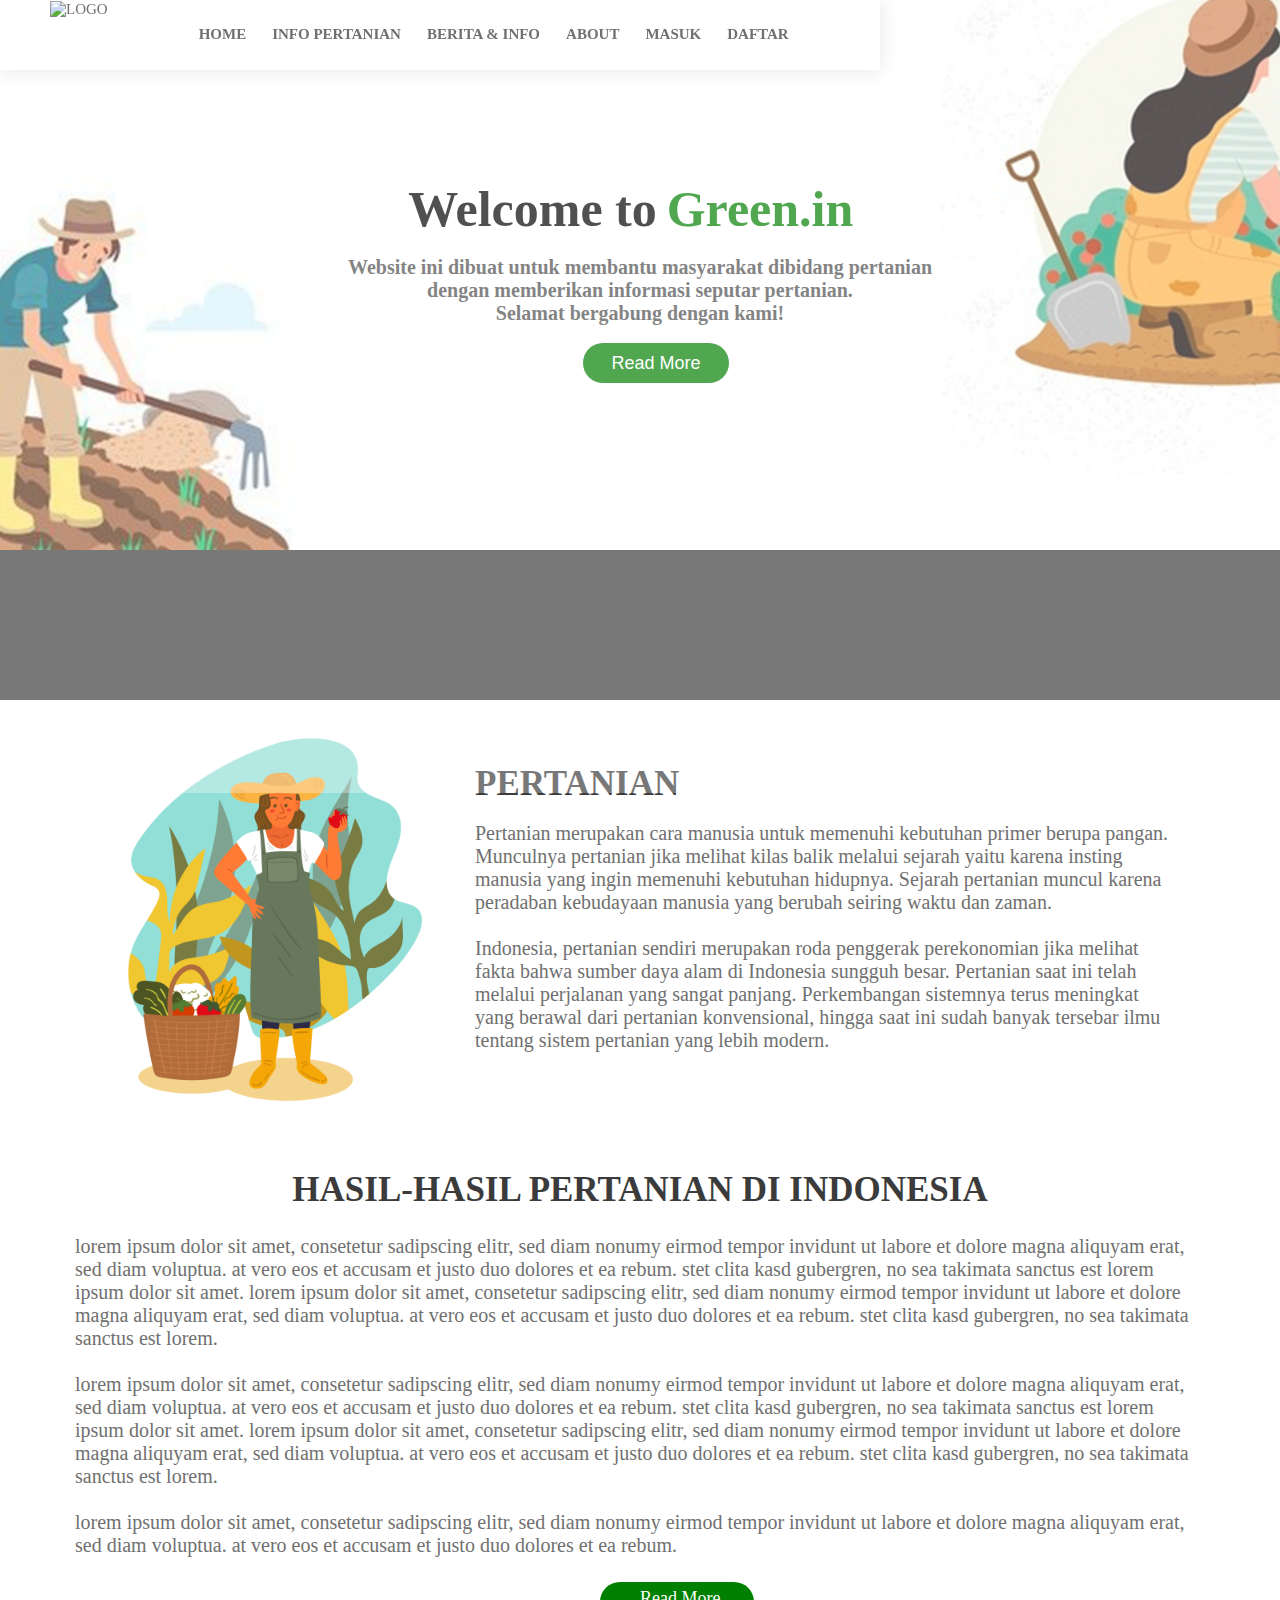
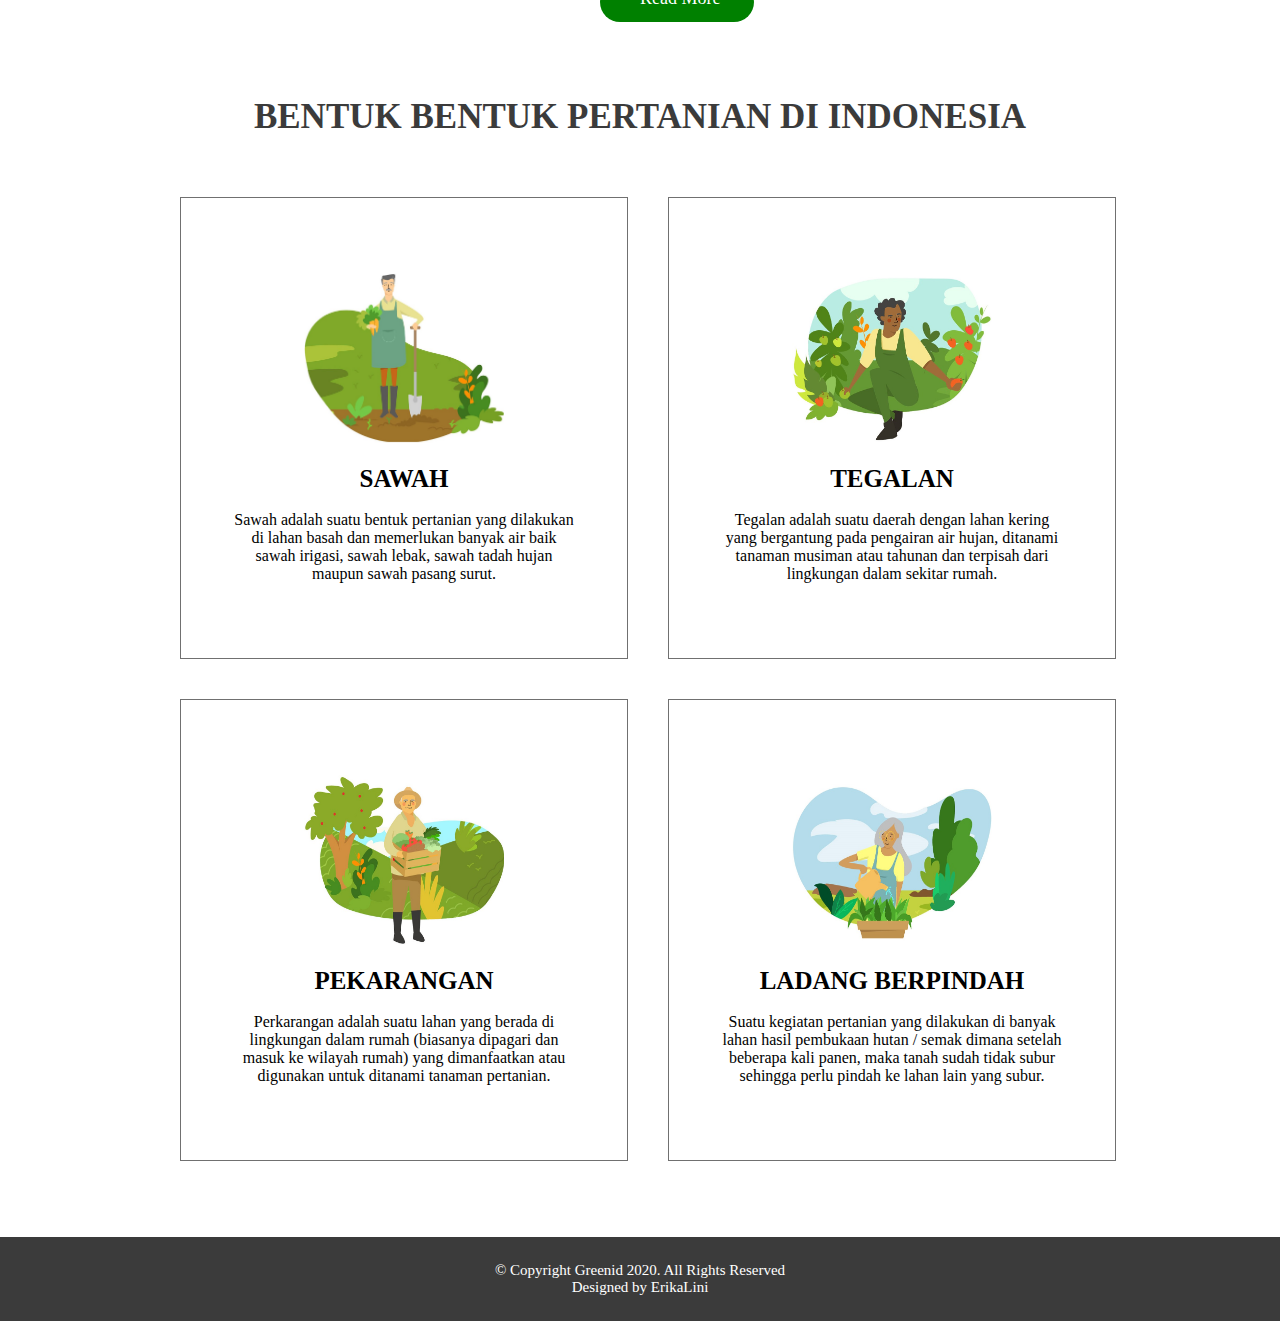
==== index.html @ 73ffd133 "merubah kode daftar dan masuk" ====
<!DOCTYPE html>
<html lang="en">
<head>
    <meta charset="UTF-8">
    <meta name="viewport" content="width=device-width, initial-scale=1.0">
    <title>HOME - GREEN.IN</title>
    <link rel="stylesheet" type="text/css" href="index.css">
</head>
<body>

<header>
    <div class="Logo">
    <a href="index.html"><img src="gambar/Logo.png
        " alt="Logo"></a>
        <ul> 
            <b>
                <li><a href="index.html">HOME</a></li> 
                <li><a href="jenispupuk.html">INFO PERTANIAN</a></li> 
                <li><a href="beritainfo.html">BERITA & INFO</a></li> 
                <li><a href="team.html">ABOUT</a></li> 
                <li><a href="#">MASUK</a></li> 
                <li><a href="#">DAFTAR</a></li>
            </b>
        </ul>
    </div>
</header>     
    
<div class="gambar">
    <b>
    <h1>Welcome to</h1>
    <h2>Green.in</h2>
    <br>
    <p>Website ini dibuat untuk membantu masyarakat dibidang pertanian <br> dengan memberikan informasi seputar pertanian. <br> Selamat bergabung dengan kami!</p><br>
    <input class= "button" type="submit" value="Read More">
    </b>  
</div>

<div class="blok">
</div>

<div class="about">
    <img src="gambar/3428553.jpg"> 
    <b>
    <h1>PERTANIAN</h1>
    </b><br>
    <p>
        Pertanian merupakan cara manusia untuk memenuhi kebutuhan primer berupa pangan. 
        Munculnya pertanian jika melihat kilas balik melalui sejarah yaitu karena insting 
        manusia yang ingin memenuhi kebutuhan hidupnya. Sejarah pertanian muncul karena 
        peradaban kebudayaan manusia yang berubah seiring waktu dan zaman.<br>
        <br>
        Indonesia, pertanian sendiri merupakan roda penggerak perekonomian 
        jika melihat fakta bahwa sumber daya alam di Indonesia sungguh besar. Pertanian saat ini telah 
        melalui perjalanan yang sangat panjang. Perkembangan sistemnya terus meningkat 
        yang berawal dari pertanian konvensional, hingga saat ini sudah banyak tersebar ilmu 
        tentang sistem pertanian yang lebih modern.
    </p><br>
</div>

<div class="kalimat">
    <h1>HASIL-HASIL PERTANIAN DI INDONESIA</h1>
        <p>
            lorem ipsum dolor sit amet, consetetur sadipscing elitr, sed diam nonumy eirmod tempor invidunt ut labore et dolore magna 
            aliquyam erat, sed diam voluptua. at vero eos et accusam et justo duo dolores et ea rebum. stet clita kasd gubergren, no sea 
            takimata sanctus est lorem ipsum dolor sit amet. lorem ipsum dolor sit amet, consetetur sadipscing elitr, sed diam nonumy 
            eirmod tempor invidunt ut labore et dolore magna aliquyam erat, sed diam voluptua. at vero eos et accusam et justo duo 
            dolores et ea rebum. stet clita kasd gubergren, no sea takimata sanctus est lorem.<br>
            <br>
            lorem ipsum dolor sit amet, consetetur sadipscing elitr, sed diam nonumy eirmod tempor invidunt ut labore et dolore magna 
            aliquyam erat, sed diam voluptua. at vero eos et accusam et justo duo dolores et ea rebum. stet clita kasd gubergren, no sea 
            takimata sanctus est lorem ipsum dolor sit amet. lorem ipsum dolor sit amet, consetetur sadipscing elitr, sed diam nonumy 
            eirmod tempor invidunt ut labore et dolore magna aliquyam erat, sed diam voluptua. at vero eos et accusam et justo duo 
            dolores et ea rebum. stet clita kasd gubergren, no sea takimata sanctus est lorem.<br>
            <br>
            lorem ipsum dolor sit amet, consetetur sadipscing elitr, sed diam nonumy eirmod tempor invidunt ut labore et dolore magna 
            aliquyam erat, sed diam voluptua. at vero eos et accusam et justo duo dolores et ea rebum. 
        </p>
</div>

<div class="nyoba">
    <a href="artikel1.html">Read More</a>
</div>

<div class="bentuk">
    <div class="container">
        <h1>BENTUK BENTUK PERTANIAN DI INDONESIA</h1>
        <div class="kotak">
            <div class="boxes">
                <div class="gambar1">
                    <img src="gambar/2.jpg">
                    <h3>SAWAH</h3>
                    <P>Sawah adalah suatu bentuk pertanian yang dilakukan di lahan basah dan memerlukan banyak air baik sawah irigasi, sawah lebak, sawah tadah hujan maupun sawah pasang surut.</P>
                </div>
            </div>
        </div>
        <div class="kotak">
            <div class="boxes">
                <div class="gambar1">
                    <img src="gambar/3.jpg">
                    <h3>TEGALAN</h3>
                    <P>Tegalan adalah suatu daerah dengan lahan kering yang bergantung pada pengairan air hujan, ditanami tanaman musiman atau tahunan dan terpisah dari lingkungan dalam sekitar rumah.</P>
                </div>
            </div>
        </div>
    </div>
</div>

<div class="bentuk"></div>
    <div class="kotak">
        <div class="boxes">
            <div class="gambar1">
                <img src="gambar/4.jpg">
                <h3>PEKARANGAN</h3>
                <P>Perkarangan adalah suatu lahan yang berada di lingkungan dalam rumah (biasanya dipagari dan masuk ke wilayah rumah) yang dimanfaatkan atau digunakan untuk ditanami tanaman pertanian.</P>
            </div>
        </div>
    </div>
</div>
    <div class="kotak">
        <div class="boxes">
            <div class="gambar1">
                <img src="gambar/1.jpg">
                <h3>LADANG BERPINDAH</h3>
                <P>Suatu kegiatan pertanian yang dilakukan di banyak lahan hasil pembukaan hutan / semak dimana setelah beberapa kali panen, maka tanah sudah tidak subur sehingga perlu pindah ke lahan lain yang subur.</P>
            </div>
        </div>
    </div>
</div>

<div>
    <footer>
        <div class="satu">
            <p>
                © Copyright Greenid 2020. All Rights Reserved <br>
                Designed by ErikaLini
            </p> 
        </div>
    </footer>
</div>
</body>
</html>
---- index.css ----
*{
    padding: 0;
    margin: 0;
}

.logo{
    width: 80%;
    margin:0 auto;
}

header{
    height: 70px;
    transition: all 0.5s;
    z-index: 997;
    transition: all 0.5s;
    background: white;
    box-shadow: 0px 0px 20px 0px rgba(0, 0, 0, 0.1);
    position: fixed;  
}

header img{
    margin-top: -107px;
    margin-left: 50px;
    width: 20%;
}

header ul{
    float: right;
    padding: 0px 80px;
}

header ul li{
    margin-top: 25px;
    display: inline-block;
    padding: 0 11px;
}

header a{
    color: #707070;
    text-decoration: none;
    text-transform: uppercase;
    font-size: 15px;
}

header a:hover{
    color: #008000;
    font-weight: bold;
}

.gambar{
    height: 200px;
    padding-top: 350px;
    background-image: url("gambar/latar.png");
    background-size: cover;
    background-position: center;
    display: flex;
    justify-content: center;
    position: top;
}

.gambar :after{
    content: '';
    display: block;
    position: absolute;
    top: 0;
    left: 0;
    right: 0;
    bottom: 107px;
    background-color: white;
    opacity: 10%;
}
.gambar h1{
    margin-top: -170px;
    margin-right: 215px;
    color:  black;
    text-align: center;
    font-size: 50px;
    z-index: 1;
}

.gambar h2{
    margin-top: -58px;
    margin-left: 240px;
    color:  #008000;
    text-align: center;
    font-size: 50px;
    z-index: 1;
}

.gambar p{
    color:  black;
    text-align: center;
    font-size: 20px;
    opacity: 60%;
    z-index: 1;
}

.button{
    width: 25%;
    border: none;
    outline: none;
    height: 40px;
    background: #008000;
    color: #ffffff;
    font-size: 18px;
    border-radius: 30px;  
    margin-left: 235px;
}

.gambar button:hover{
    background: #707070;
    color: white;
}

.blok{
    padding: 75px;
    background-color: #3b3b3b;
    text-align: center;
}

.about img{
    width: 400px;
    margin-left: 75px;
    margin-top: 20px;
}

.about h1{
    font-size: 35px;
    color:#3b3b3b ;
    margin-left: 475px;
    margin-top: -360px;
    
}

.about p{
    color: #707070 ;
    font-size: 20px;
    text-align: left;
    margin-left: 475px;
    margin-top: 0px;
    padding-right: 100px;
}

.kalimat h1{
    font-size: 35px;
    color:#3b3b3b ;
    text-align: center;
    margin-top: 100px;
}

.kalimat p{
    color: #707070 ;
    font-size: 20px;
    text-align: left;
    margin-top: -50px;
    padding: 75px 75px;
    margin-bottom: 200px;
}

.nyoba{
    width: 12%;
    border: none;
    outline: none;
    height: 40px;
    background: #008000;
    border-radius: 30px;  
    margin-left: 600px;
    margin-top: -250px;
}

.nyoba:hover{
    background: #707070;
    color: white;
}

.nyoba a{
    color:white;
    font-size: 18px;
    text-align: center;
    padding: 10px 20px;
    text-decoration: none;
    position: relative;
    top: 6px;
    left: 20px;
}

.bentuk h1{
    text-align: center;
    font-size: 35px;
    color:#3b3b3b ;
    margin-top: 75px;
    margin-bottom: 40px;
}

.kotak .boxes{
    width: 35%;
    padding: 75px 50px;
    box-sizing: border-box;
    float: left;
    border: 0.5px solid #707070;
    text-align: center;
    margin: 20px -140px;
    margin-left: 180px;
}

.gambar1 img{
    width: 200px;
    height: 170px;
    margin: 0 auto;
}

.gambar1 h3{
    margin: 18px 0;
    text-align: center;
    font-size: 25px;
}
.box .boxes h3{
    margin: 18px 0;
}

footer{
    background-color: #3b3b3b;
    padding: 25px;
    text-align: center;
    margin-top: 1100px;
}

.satu p{
    text-align: center ;
    color: white;
    font-size: 15px;
}
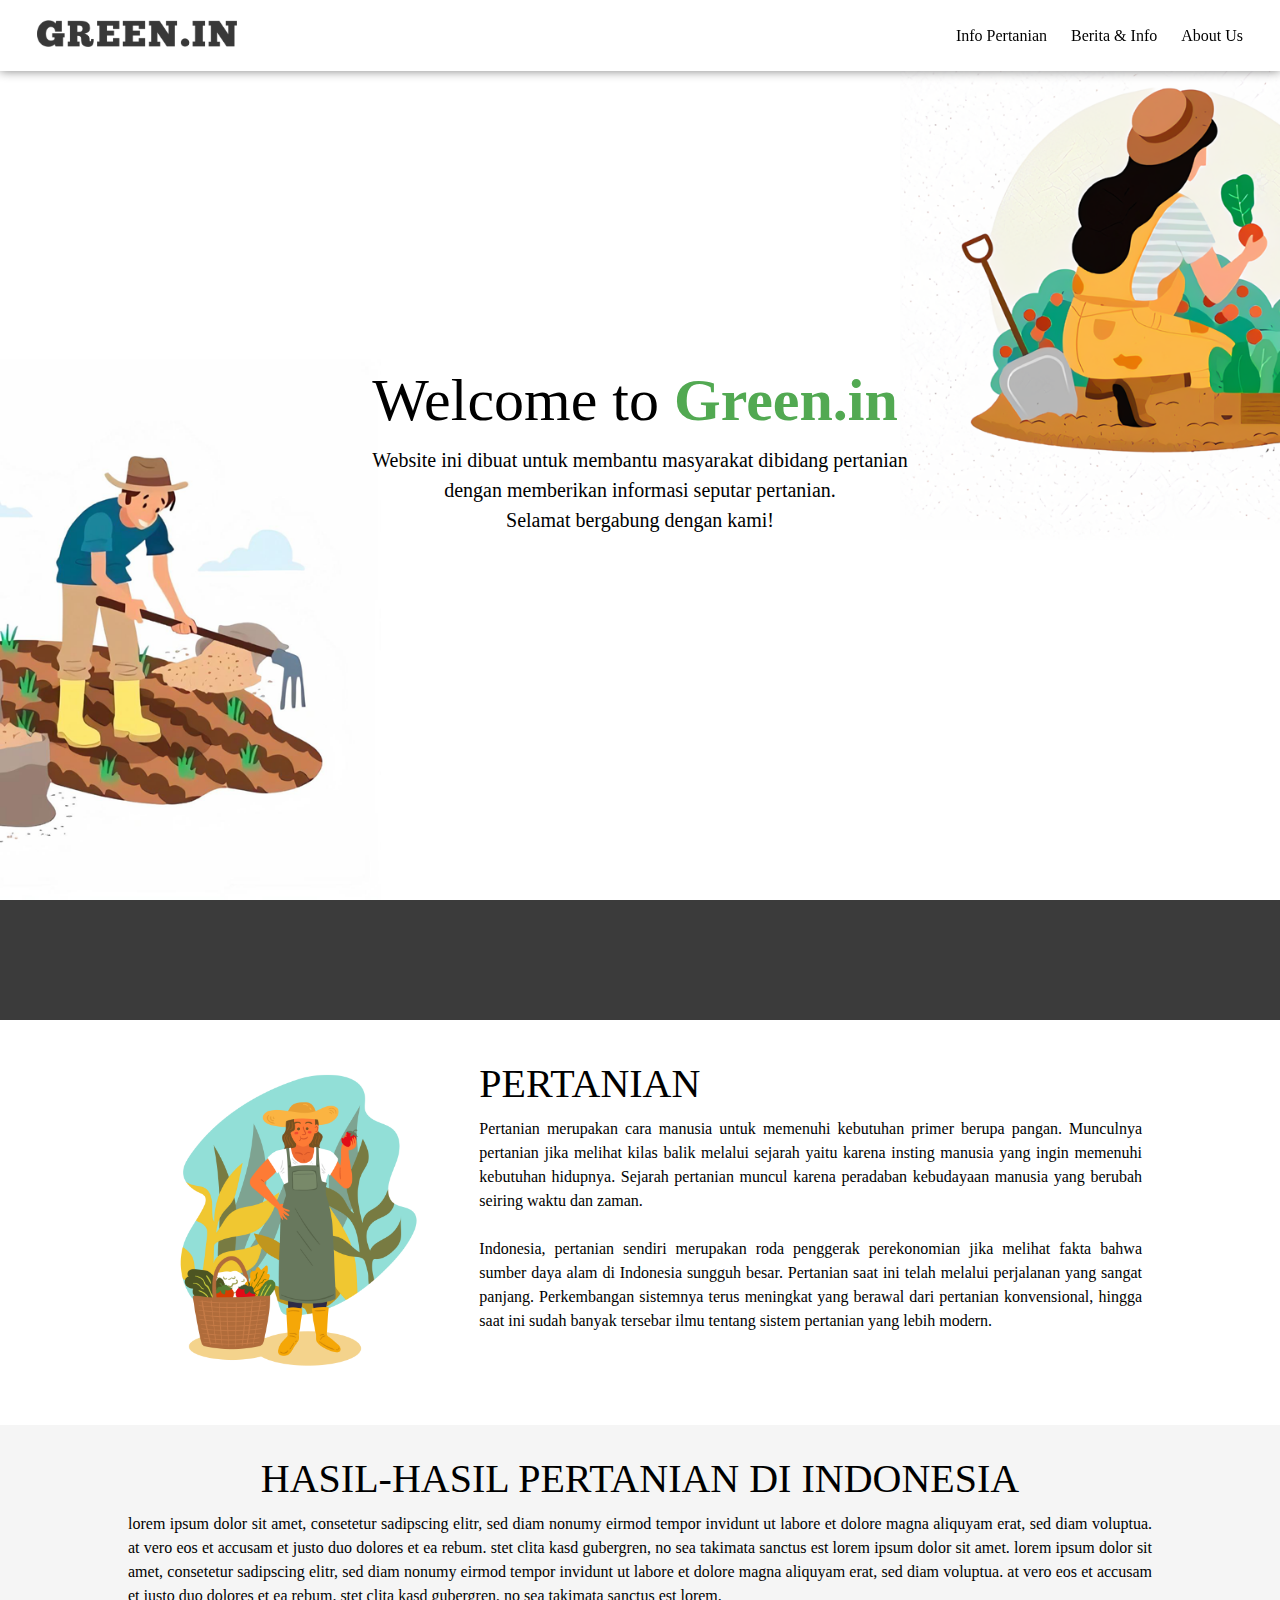
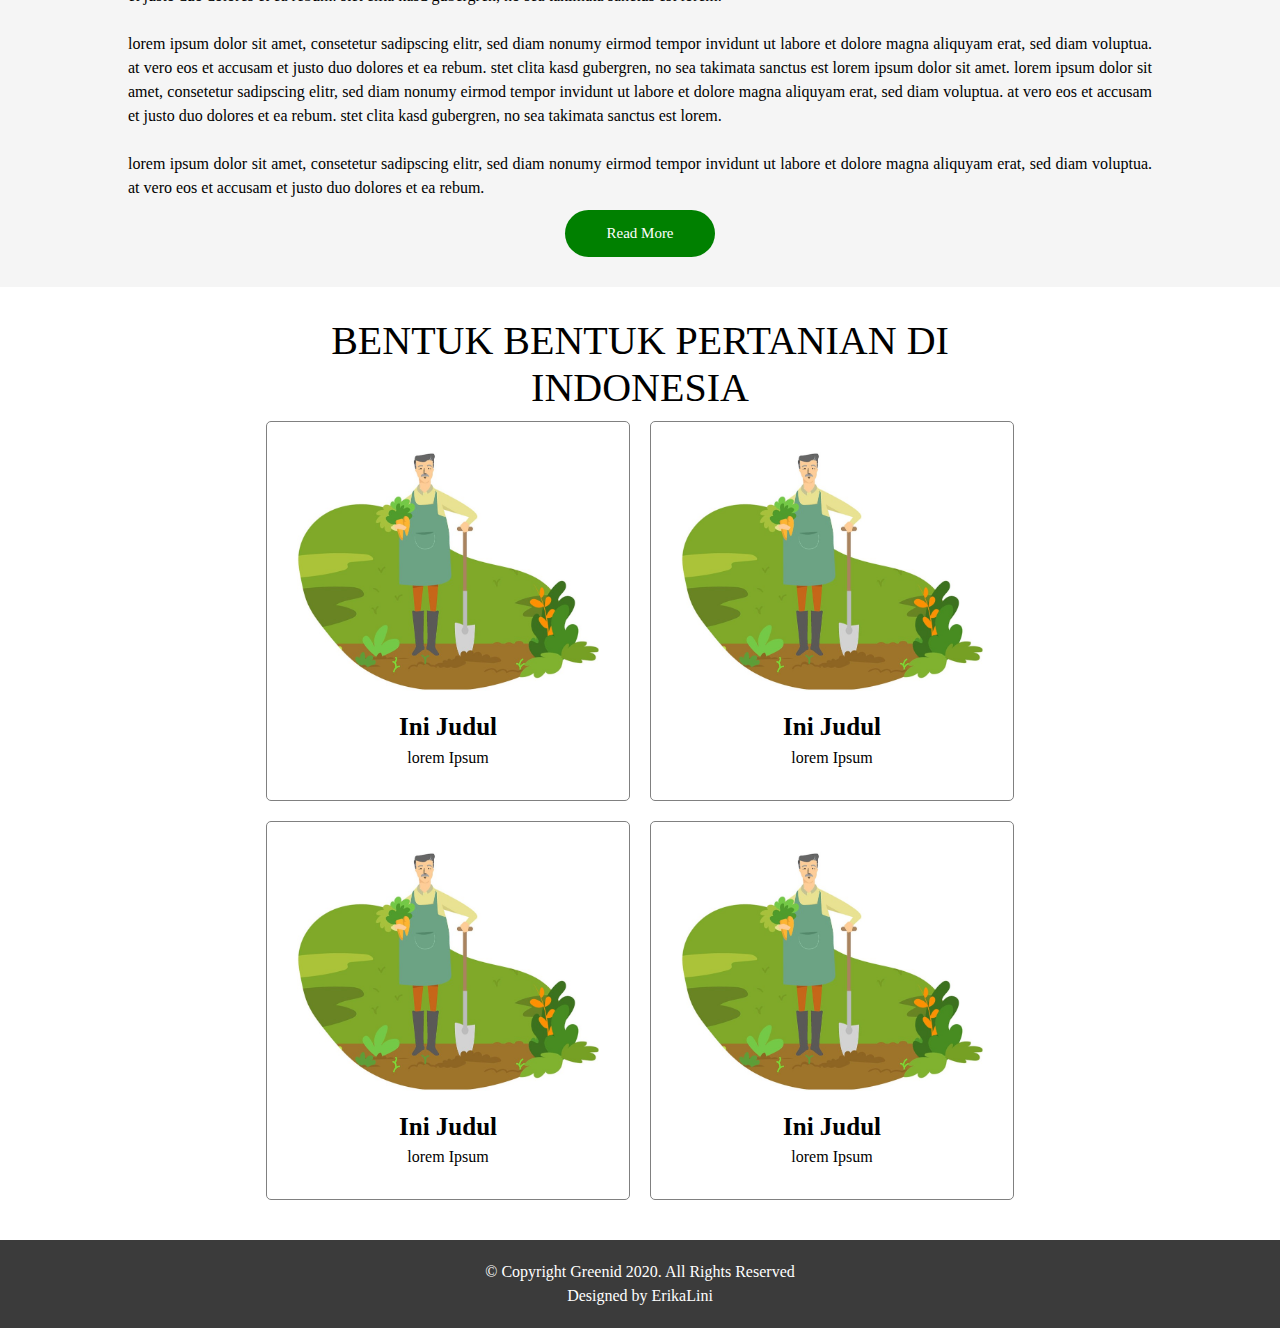
==== commit cec31faf: "Mengubah kode, menambah js dan responsive" ====
--- a/index.html
+++ b/index.html
@@ -1,141 +1,141 @@
 <!DOCTYPE html>
-<html lang="en">
+<html>
 <head>
-    <meta charset="UTF-8">
-    <meta name="viewport" content="width=device-width, initial-scale=1.0">
-    <title>HOME - GREEN.IN</title>
-    <link rel="stylesheet" type="text/css" href="index.css">
+	<title>Isi Titlenya Disini</title>
+	<link rel="stylesheet" type="text/css" href="style.css">
 </head>
 <body>
+	<div class="navigasi">
+		<div class="bagian-kiri menu-navigasi">
+			<li class="brand-logo"><a href="index.html"><img src="gambar/Logo.png" alt="Logo"></a></li>
+		</div>
 
-<header>
-    <div class="Logo">
-    <a href="index.html"><img src="gambar/Logo.png
-        " alt="Logo"></a>
-        <ul> 
-            <b>
-                <li><a href="index.html">HOME</a></li> 
-                <li><a href="jenispupuk.html">INFO PERTANIAN</a></li> 
-                <li><a href="beritainfo.html">BERITA & INFO</a></li> 
-                <li><a href="team.html">ABOUT</a></li> 
-                <li><a href="#">MASUK</a></li> 
-                <li><a href="#">DAFTAR</a></li>
-            </b>
-        </ul>
-    </div>
-</header>     
-    
-<div class="gambar">
-    <b>
-    <h1>Welcome to</h1>
-    <h2>Green.in</h2>
-    <br>
-    <p>Website ini dibuat untuk membantu masyarakat dibidang pertanian <br> dengan memberikan informasi seputar pertanian. <br> Selamat bergabung dengan kami!</p><br>
-    <input class= "button" type="submit" value="Read More">
-    </b>  
-</div>
+		<div class="bagian-kanan menu-navigasi">
+			<li><a href="jenispupuk.html">Info Pertanian</a></li>
+			<li><a href="beritainfo.html">Berita & Info</a></li>
+			<li><a href="team.html">About Us</a></li>
+		</div>
+	</div>
 
-<div class="blok">
-</div>
+	<div class="nav-dim"></div>
 
-<div class="about">
-    <img src="gambar/3428553.jpg"> 
-    <b>
-    <h1>PERTANIAN</h1>
-    </b><br>
-    <p>
-        Pertanian merupakan cara manusia untuk memenuhi kebutuhan primer berupa pangan. 
-        Munculnya pertanian jika melihat kilas balik melalui sejarah yaitu karena insting 
-        manusia yang ingin memenuhi kebutuhan hidupnya. Sejarah pertanian muncul karena 
-        peradaban kebudayaan manusia yang berubah seiring waktu dan zaman.<br>
-        <br>
-        Indonesia, pertanian sendiri merupakan roda penggerak perekonomian 
-        jika melihat fakta bahwa sumber daya alam di Indonesia sungguh besar. Pertanian saat ini telah 
-        melalui perjalanan yang sangat panjang. Perkembangan sistemnya terus meningkat 
-        yang berawal dari pertanian konvensional, hingga saat ini sudah banyak tersebar ilmu 
-        tentang sistem pertanian yang lebih modern.
-    </p><br>
-</div>
+	<div class="navigasi-responsive">
+		<li id="nav-toggle">&#9776;</li>
+		<div class="menu-responsive">
+			<li><a href="index.html">Beranda</a></li>
+			<li><a href="jenispupuk.html">Info Pertanian</a></li>
+			<li><a href="beritainfo.html">Berita & Info</a></li>
+			<li><a href="team.html">About Us</a></li>
+		</div>
+	</div>
 
-<div class="kalimat">
-    <h1>HASIL-HASIL PERTANIAN DI INDONESIA</h1>
-        <p>
-            lorem ipsum dolor sit amet, consetetur sadipscing elitr, sed diam nonumy eirmod tempor invidunt ut labore et dolore magna 
-            aliquyam erat, sed diam voluptua. at vero eos et accusam et justo duo dolores et ea rebum. stet clita kasd gubergren, no sea 
-            takimata sanctus est lorem ipsum dolor sit amet. lorem ipsum dolor sit amet, consetetur sadipscing elitr, sed diam nonumy 
-            eirmod tempor invidunt ut labore et dolore magna aliquyam erat, sed diam voluptua. at vero eos et accusam et justo duo 
-            dolores et ea rebum. stet clita kasd gubergren, no sea takimata sanctus est lorem.<br>
-            <br>
-            lorem ipsum dolor sit amet, consetetur sadipscing elitr, sed diam nonumy eirmod tempor invidunt ut labore et dolore magna 
-            aliquyam erat, sed diam voluptua. at vero eos et accusam et justo duo dolores et ea rebum. stet clita kasd gubergren, no sea 
-            takimata sanctus est lorem ipsum dolor sit amet. lorem ipsum dolor sit amet, consetetur sadipscing elitr, sed diam nonumy 
-            eirmod tempor invidunt ut labore et dolore magna aliquyam erat, sed diam voluptua. at vero eos et accusam et justo duo 
-            dolores et ea rebum. stet clita kasd gubergren, no sea takimata sanctus est lorem.<br>
-            <br>
-            lorem ipsum dolor sit amet, consetetur sadipscing elitr, sed diam nonumy eirmod tempor invidunt ut labore et dolore magna 
-            aliquyam erat, sed diam voluptua. at vero eos et accusam et justo duo dolores et ea rebum. 
-        </p>
-</div>
+	<div class="header-pertanian">
+		<div class="inner-header-pertanian">
+			<div class="header-konten">
+				<div class="header-judul">Welcome to <b style="color: #52a952">Green.in</b></div>
+				<div class="header-deskripsi">Website ini dibuat untuk membantu masyarakat dibidang pertanian <br> dengan memberikan informasi seputar pertanian. <br> Selamat bergabung dengan kami!</div>
+			</div>
+		</div>
+	</div>
 
-<div class="nyoba">
-    <a href="artikel1.html">Read More</a>
-</div>
+	<div class="pembatas"></div>
 
-<div class="bentuk">
-    <div class="container">
-        <h1>BENTUK BENTUK PERTANIAN DI INDONESIA</h1>
-        <div class="kotak">
-            <div class="boxes">
-                <div class="gambar1">
-                    <img src="gambar/2.jpg">
-                    <h3>SAWAH</h3>
-                    <P>Sawah adalah suatu bentuk pertanian yang dilakukan di lahan basah dan memerlukan banyak air baik sawah irigasi, sawah lebak, sawah tadah hujan maupun sawah pasang surut.</P>
-                </div>
-            </div>
-        </div>
-        <div class="kotak">
-            <div class="boxes">
-                <div class="gambar1">
-                    <img src="gambar/3.jpg">
-                    <h3>TEGALAN</h3>
-                    <P>Tegalan adalah suatu daerah dengan lahan kering yang bergantung pada pengairan air hujan, ditanami tanaman musiman atau tahunan dan terpisah dari lingkungan dalam sekitar rumah.</P>
-                </div>
-            </div>
-        </div>
-    </div>
-</div>
+	<div class="background-putih">
+		<div class="container">
+			<div class="row">
+				<div class="col-4"><img src="gambar/3428553.jpg" style="width: 100%;"></div>
+				<div class="col-8">
+					<div class="judul">PERTANIAN</div>
+					<div class="deskripsi">
+						Pertanian merupakan cara manusia untuk memenuhi kebutuhan primer berupa pangan. Munculnya pertanian jika melihat kilas balik melalui sejarah yaitu karena insting manusia yang ingin memenuhi kebutuhan hidupnya. Sejarah pertanian muncul karena peradaban kebudayaan manusia yang berubah seiring waktu dan zaman.
 
-<div class="bentuk"></div>
-    <div class="kotak">
-        <div class="boxes">
-            <div class="gambar1">
-                <img src="gambar/4.jpg">
-                <h3>PEKARANGAN</h3>
-                <P>Perkarangan adalah suatu lahan yang berada di lingkungan dalam rumah (biasanya dipagari dan masuk ke wilayah rumah) yang dimanfaatkan atau digunakan untuk ditanami tanaman pertanian.</P>
-            </div>
-        </div>
-    </div>
-</div>
-    <div class="kotak">
-        <div class="boxes">
-            <div class="gambar1">
-                <img src="gambar/1.jpg">
-                <h3>LADANG BERPINDAH</h3>
-                <P>Suatu kegiatan pertanian yang dilakukan di banyak lahan hasil pembukaan hutan / semak dimana setelah beberapa kali panen, maka tanah sudah tidak subur sehingga perlu pindah ke lahan lain yang subur.</P>
-            </div>
-        </div>
-    </div>
-</div>
+						<br><br>Indonesia, pertanian sendiri merupakan roda penggerak perekonomian jika melihat fakta bahwa sumber daya alam di Indonesia sungguh besar. Pertanian saat ini telah melalui perjalanan yang sangat panjang. Perkembangan sistemnya terus meningkat yang berawal dari pertanian konvensional, hingga saat ini sudah banyak tersebar ilmu tentang sistem pertanian yang lebih modern. 
+					</div>
+				</div>
+			</div>
+		</div>
+	</div>
 
-<div>
-    <footer>
-        <div class="satu">
-            <p>
-                © Copyright Greenid 2020. All Rights Reserved <br>
-                Designed by ErikaLini
-            </p> 
-        </div>
-    </footer>
-</div>
+	<div class="background-abu">
+		<div class="container">
+			<div class="judul" style="text-align: center;">HASIL-HASIL PERTANIAN DI INDONESIA</div>
+			<div class="deskripsi">
+				lorem ipsum dolor sit amet, consetetur sadipscing elitr, sed diam nonumy eirmod tempor invidunt ut labore et dolore magna aliquyam erat, sed diam voluptua. at vero eos et accusam et justo duo dolores et ea rebum. stet clita kasd gubergren, no sea takimata sanctus est lorem ipsum dolor sit amet. lorem ipsum dolor sit amet, consetetur sadipscing elitr, sed diam nonumy eirmod tempor invidunt ut labore et dolore magna aliquyam erat, sed diam voluptua. at vero eos et accusam et justo duo dolores et ea rebum. stet clita kasd gubergren, no sea takimata sanctus est lorem.
+
+				<br><br>lorem ipsum dolor sit amet, consetetur sadipscing elitr, sed diam nonumy eirmod tempor invidunt ut labore et dolore magna aliquyam erat, sed diam voluptua. at vero eos et accusam et justo duo dolores et ea rebum. stet clita kasd gubergren, no sea takimata sanctus est lorem ipsum dolor sit amet. lorem ipsum dolor sit amet, consetetur sadipscing elitr, sed diam nonumy eirmod tempor invidunt ut labore et dolore magna aliquyam erat, sed diam voluptua. at vero eos et accusam et justo duo dolores et ea rebum. stet clita kasd gubergren, no sea takimata sanctus est lorem.
+
+				<br><br>lorem ipsum dolor sit amet, consetetur sadipscing elitr, sed diam nonumy eirmod tempor invidunt ut labore et dolore magna aliquyam erat, sed diam voluptua. at vero eos et accusam et justo duo dolores et ea rebum. 
+			</div>
+
+			<div class="button" style="margin-top: 10px;">
+				<center><a href=""><button class="tombol tombol-hijau">Read More</button></a></center>
+			</div>
+		</div>
+	</div>
+
+	<div class="background-putih">
+		<div class="container" style="width: 60%;">
+
+		<div class="judul" style="text-align: center;">BENTUK BENTUK PERTANIAN DI INDONESIA</div>
+
+		<div class="row">
+			<div class="col-6">
+				<div class="kartu">
+					<div class="gambar-kartu">
+						<img src="gambar/2.jpg">
+					</div>
+					<div class="konten-kartu">
+						<div class="judul-kartu">Ini Judul</div>
+						<div class="deskripsi-kartu">lorem Ipsum</div>
+					</div>
+				</div>
+			</div>
+
+			<div class="col-6">
+				<div class="kartu">
+					<div class="gambar-kartu">
+						<img src="gambar/2.jpg">
+					</div>
+					<div class="konten-kartu">
+						<div class="judul-kartu">Ini Judul</div>
+						<div class="deskripsi-kartu">lorem Ipsum</div>
+					</div>
+				</div>
+			</div>
+
+			<div class="col-6">
+				<div class="kartu">
+					<div class="gambar-kartu">
+						<img src="gambar/2.jpg">
+					</div>
+					<div class="konten-kartu">
+						<div class="judul-kartu">Ini Judul</div>
+						<div class="deskripsi-kartu">lorem Ipsum</div>
+					</div>
+				</div>
+			</div>
+
+			<div class="col-6">
+				<div class="kartu">
+					<div class="gambar-kartu">
+						<img src="gambar/2.jpg">
+					</div>
+					<div class="konten-kartu">
+						<div class="judul-kartu">Ini Judul</div>
+						<div class="deskripsi-kartu">lorem Ipsum</div>
+					</div>
+				</div>
+			</div>
+		</div>
+		</div>
+	</div>
+
+	<div class="footer">
+		&copy; Copyright Greenid 2020. All Rights Reserved
+		<br>Designed by ErikaLini 
+	</div>
 </body>
-</html>+</html>
+
+<script src="jquery.js"></script>
+<script src="script.js"></script>--- a/style.css
+++ b/style.css
@@ -0,0 +1,260 @@
+* {
+	margin: 0 auto;
+	box-sizing: border-box;
+	font-family: 'calibri';
+}
+
+/*Grid*/
+div[class*="col"] {
+	float: left;
+	padding: 10px;
+}
+
+.row::after {
+	content: "";
+  	clear: both;
+  	display: table;
+}
+
+.col-1 {width: 8.333333333333334%}
+.col-2 {width: 16.666666666666668%}
+.col-3 {width: 25%}
+.col-4 {width: 33.333333333333336%}
+.col-5 {width: 41.666666666666664%}
+.col-6 {width: 50%}
+.col-7 {width: 58.333333333333336%}
+.col-8 {width: 66.66666666666667%}
+.col-9 {width: 75%}
+.col-10 {width: 83.33333333333333%}
+.col-11 {width: 91.66666666666667%}
+.col-12 {width: 100%}
+
+.container {width: 80%;}
+
+/*Navigasi*/
+.navigasi {
+	background: white;
+	box-shadow: 0px 0px 10px grey;
+	padding: 20px;
+	position: fixed;
+	display: flex;
+	justify-content: center;
+  	align-items: center; 
+	width: 100%;
+}
+
+.navigasi li {display: inline-block; list-style: none;}
+
+.navigasi li a {
+	color: black;
+	text-decoration: none;
+	padding: 10px;
+}
+
+.nav-dummy {padding: 35px;}
+
+.navigasi-responsive {
+	background: white;
+	box-shadow: 0px 0px 10px grey;
+	padding: 21px;
+	position: fixed;
+	top: 0;
+	width: 100%;
+	display: none;
+}
+
+.navigasi-responsive li {list-style: none;}
+
+#nav-toggle {
+	color: black;
+	text-decoration: none;
+	padding: 10px;
+}
+
+#nav-toggle:hover {cursor: pointer;}
+
+.nav-dim {
+	background: rgba(0,0,0,0.5);
+	position: fixed;
+	width: 100%;
+	height: 100vh;
+	display: none;
+}
+
+.menu-responsive {display: none;}
+
+.menu-responsive li {
+	padding-top: 10px;
+	padding-bottom: 10px;
+	margin-top: 20px;
+}
+
+.menu-responsive li a {
+	text-decoration: none;
+	color: black;
+}
+
+.bagian-kanan {
+	width: 80%;
+	text-align: right;
+}
+
+.brand-logo img {width: 200px;}
+
+/*Kartu*/
+.kartu {
+	border: 1px solid gray;
+	border-radius: 5px;
+	padding: 30px;
+	line-height: 1.5;
+}
+
+.gambar-kartu img {width: 100%;}
+.konten-kartu {margin-top: 10px; text-align: center;}
+
+.judul-kartu {
+	font-weight: bold;
+	font-size: 25px;
+}
+
+.border-bulat img {
+	border-radius: 50%;
+}
+
+/*Tombol*/
+.tombol {
+	cursor: pointer;
+	border: none;
+	padding: 15px;
+	font-size: 15px;
+	border-radius: 50px;
+	width: 150px;
+}
+
+.tombol-panjang {width: 100%;}
+
+.tombol-hijau {
+	background: #008000;
+	color: white;
+}
+
+.tombol-hijau:hover {
+	background: #707070;
+}
+
+/*Form*/
+.form {
+	border-radius: 50px;
+	border: 3px solid black;
+	font-size: 15px;
+	width: 100%;
+	padding: 10px;
+}
+
+.form-group {
+	margin-top: 10px;
+}
+
+/*Index*/
+.header-pertanian {
+	background: url('gambar/latar.png');
+	background-position: center;
+	background-size: cover;
+	background-repeat: no-repeat;
+	height: 100vh;
+	width: 100%;
+}
+
+.inner-header-pertanian {
+	display: flex;
+	align-items: center;
+	height: 100vh;
+}
+
+.header-judul {
+	font-size: 60px;
+}
+
+.header-deskripsi {
+	margin-top: 10px;
+	font-size: 20px;
+	line-height: 1.5;
+	text-align: center;
+}
+
+.pembatas {
+	background: #3b3b3b;
+	height: 120px;
+}
+
+.background-putih {
+	background: #ffffff;
+	padding-top: 30px;
+	padding-bottom: 30px;
+}
+
+.background-abu {
+	background: #f5f5f5;
+	padding-top: 30px;
+	padding-bottom: 30px;
+}
+
+.judul {
+	font-size: 40px;
+}
+
+.deskripsi {
+	margin-top: 10px;
+	line-height: 1.5;
+	text-align: justify;
+}
+
+.gambar-berita img {
+	width: 100%;
+}
+
+.gambar-berita {
+	width: 50%;
+}
+
+.judul-berita {
+	padding: 10px;
+	width: 75%;
+}
+
+.group-berita {
+	display: flex;
+	justify-content: center;
+  	align-items: center; 
+  	margin-top: 10px;
+}
+
+/*Footer*/
+.footer {
+	background: #3b3b3b;
+	color: white;
+	padding: 20px;
+	text-align: center;
+	line-height: 1.5;
+}
+
+.kategori li {
+	list-style: inside;
+	line-height: 2;
+}
+
+/*Responsive*/
+@media only screen and (max-width: 1024px) {
+	/*Grid*/
+	.container {width: 90%;}
+	div[class*="col"] {width: 100%;}
+
+	/*Navigasi*/
+	.navigasi {display: none;}
+	.navigasi-responsive {display: block;}
+
+	/*Header*/
+	.header-judul, .judul {
+		text-align: center;
+	}
+}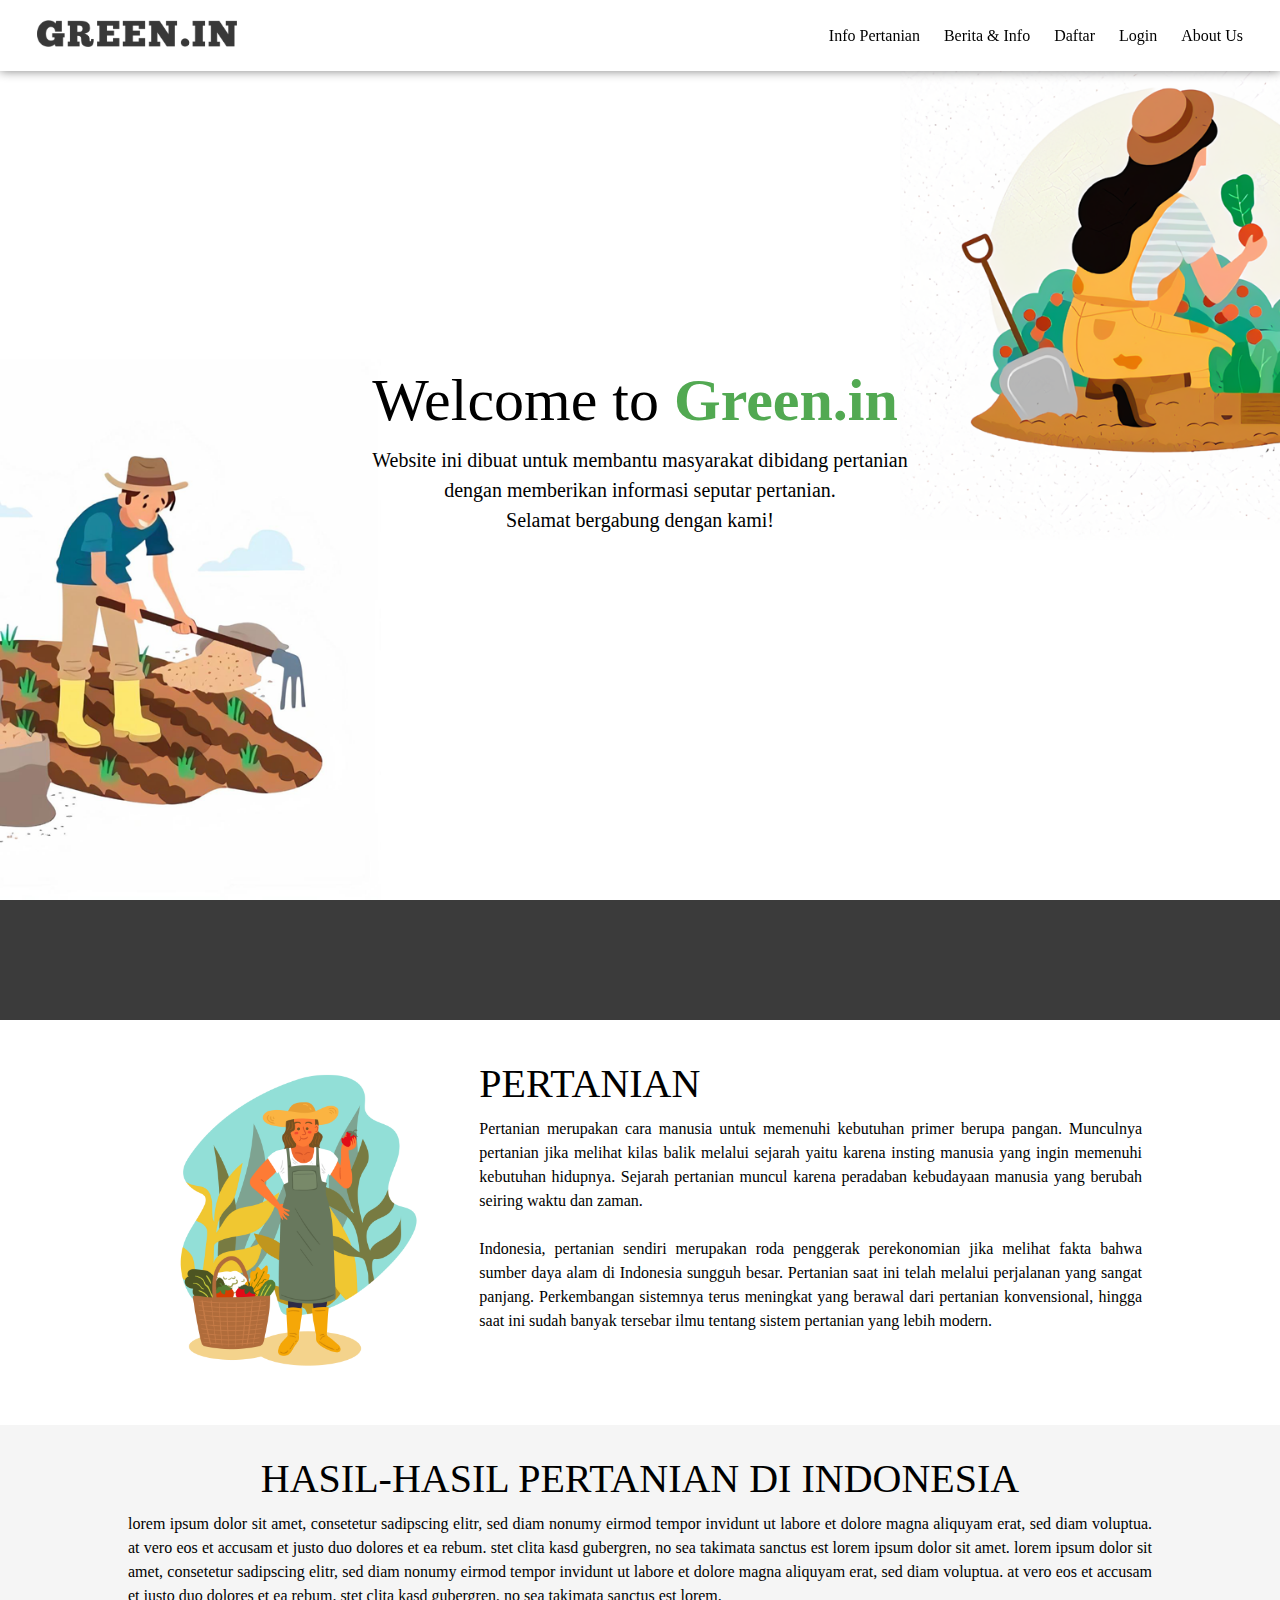
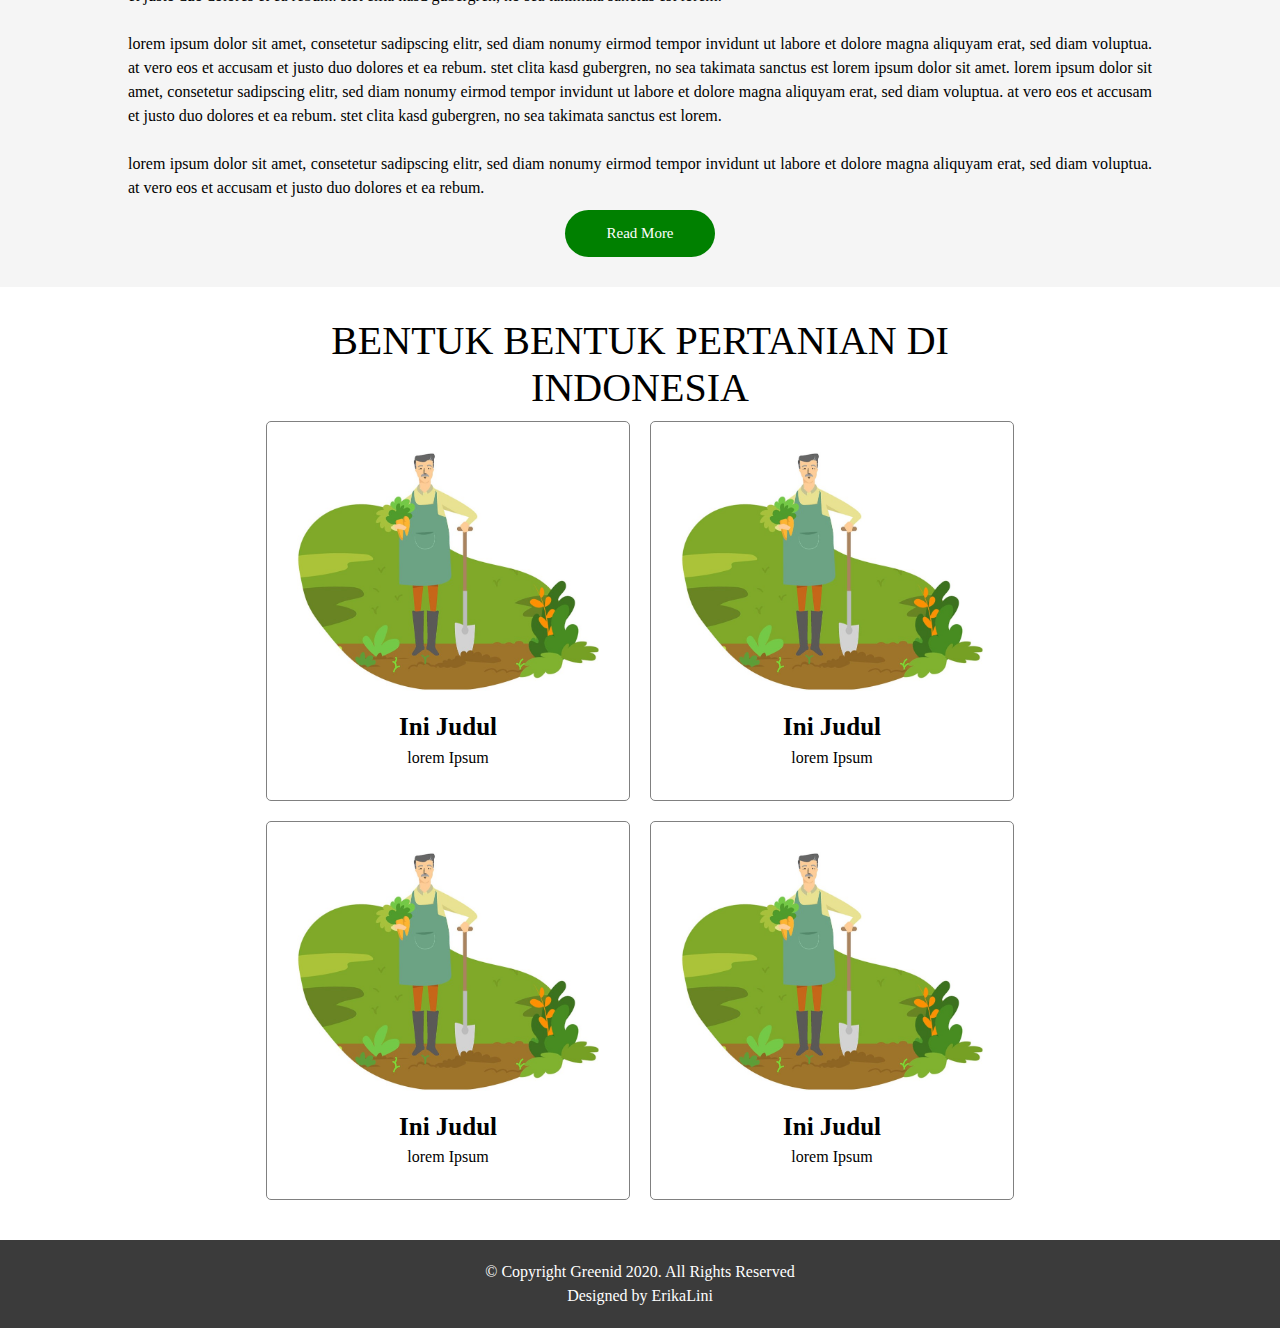
==== commit 8cf1fbeb: "update code" ====
--- a/index.html
+++ b/index.html
@@ -1,7 +1,7 @@
 <!DOCTYPE html>
 <html>
 <head>
-	<title>Isi Titlenya Disini</title>
+	<title>Green.In</title>
 	<link rel="stylesheet" type="text/css" href="style.css">
 </head>
 <body>
@@ -13,6 +13,8 @@
 		<div class="bagian-kanan menu-navigasi">
 			<li><a href="jenispupuk.html">Info Pertanian</a></li>
 			<li><a href="beritainfo.html">Berita & Info</a></li>
+			<li><a href="daftar.html">Daftar</a></li>
+            <li><a href="login.html">Login</a></li>
 			<li><a href="team.html">About Us</a></li>
 		</div>
 	</div>
@@ -25,6 +27,8 @@
 			<li><a href="index.html">Beranda</a></li>
 			<li><a href="jenispupuk.html">Info Pertanian</a></li>
 			<li><a href="beritainfo.html">Berita & Info</a></li>
+			<li><a href="daftar.html">Daftar</a></li>
+            <li><a href="login.html">Login</a></li>
 			<li><a href="team.html">About Us</a></li>
 		</div>
 	</div>
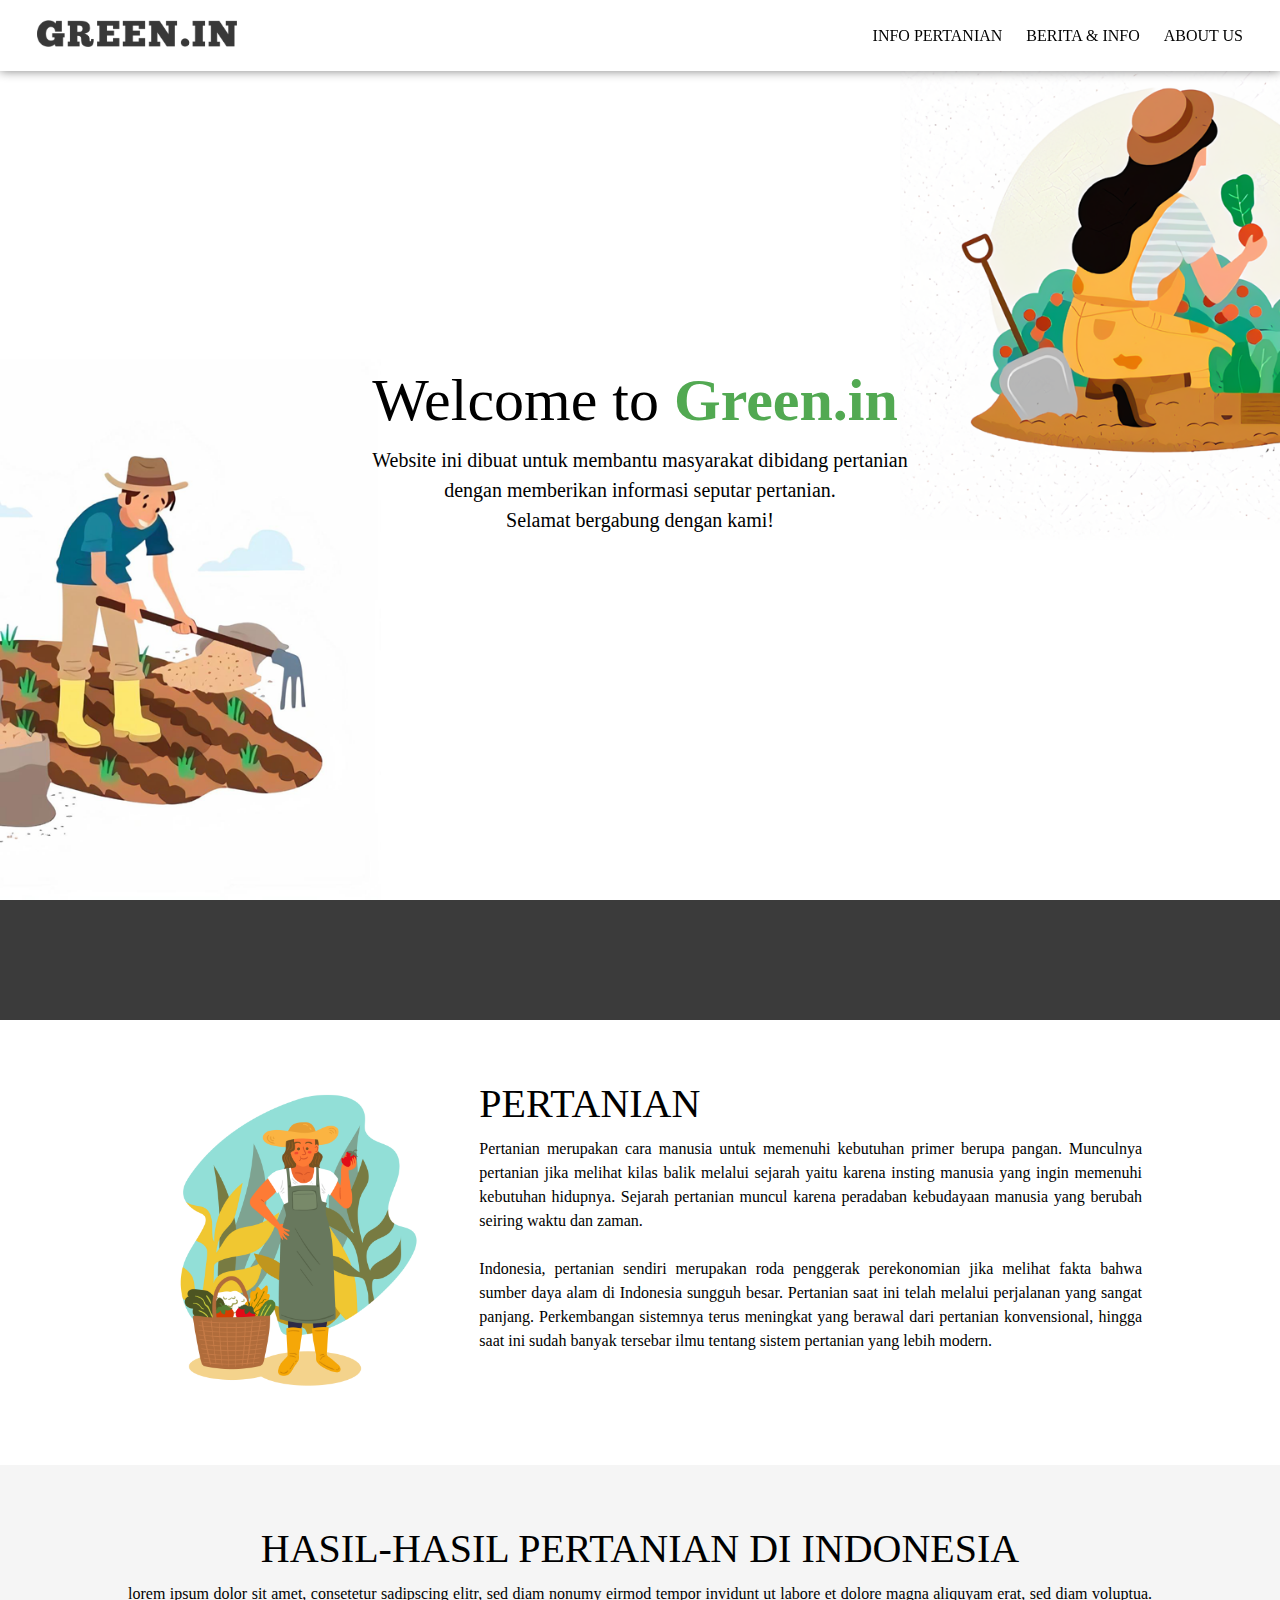
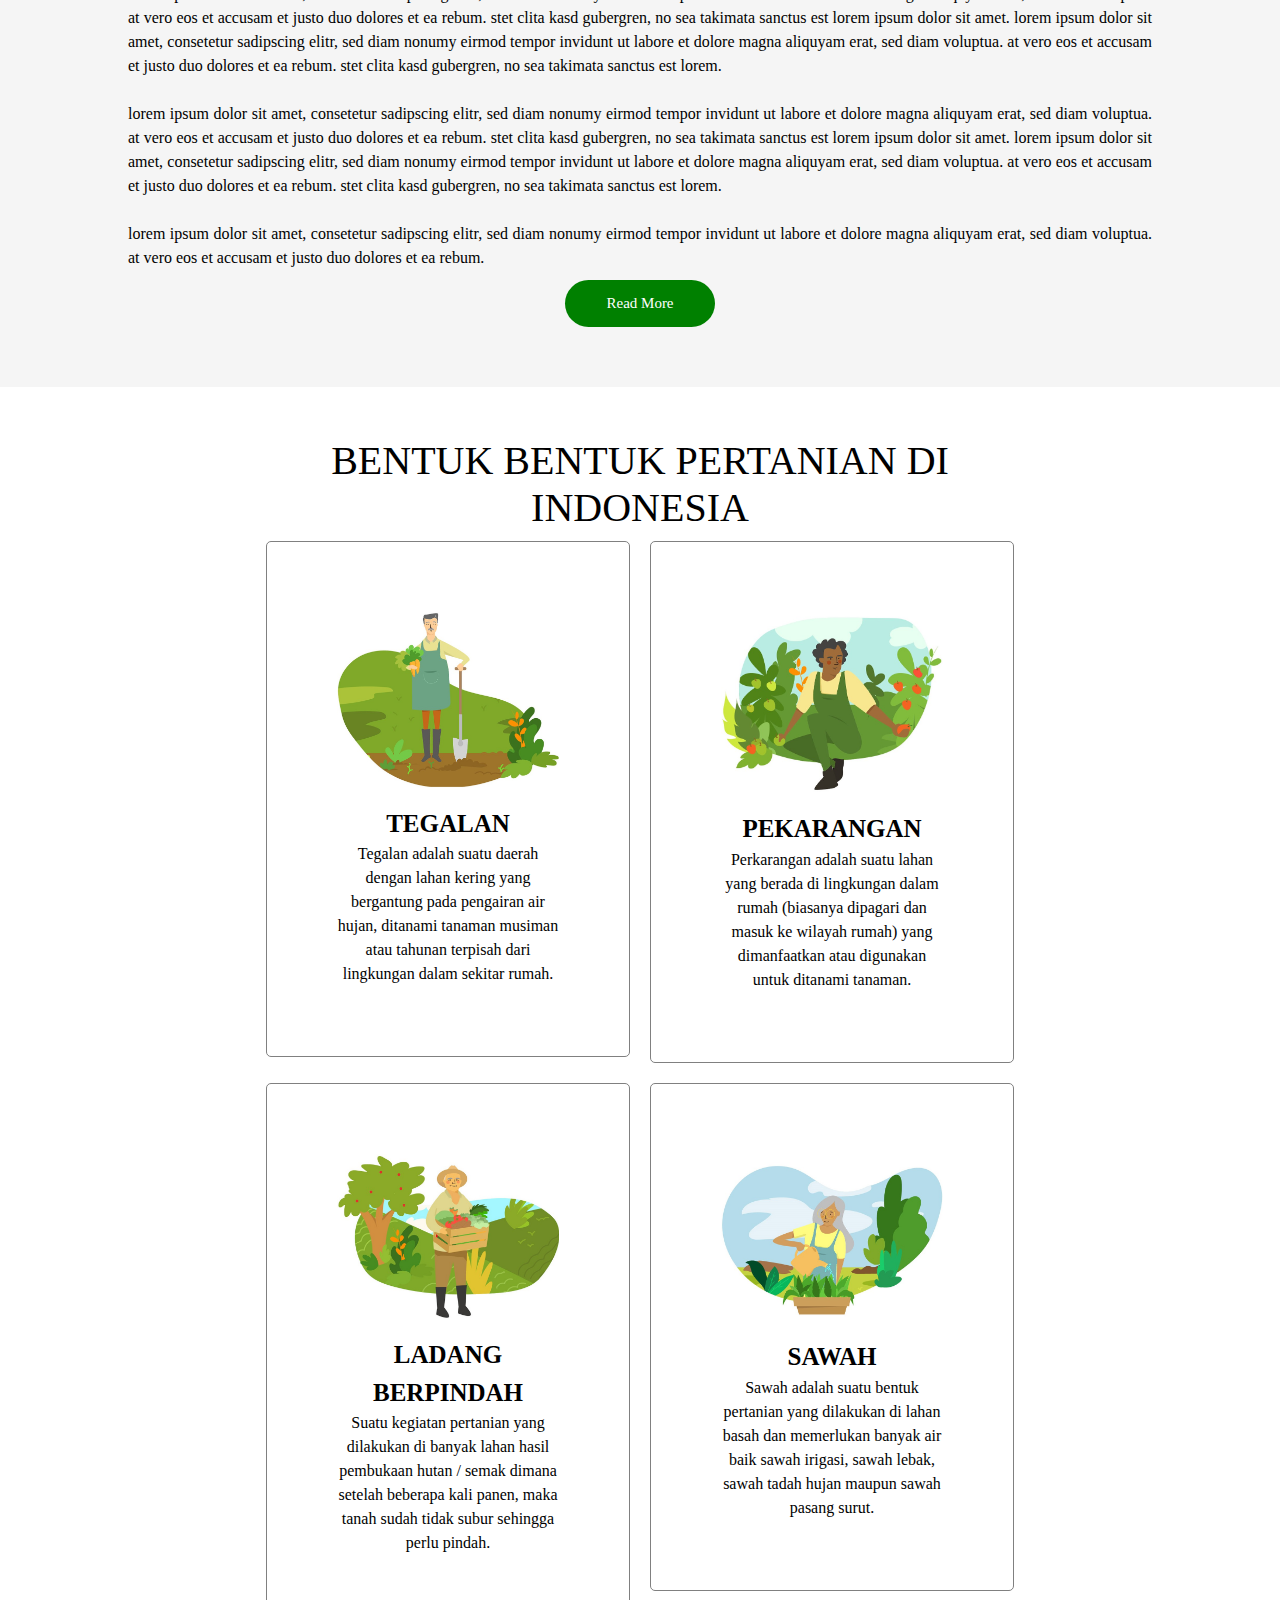
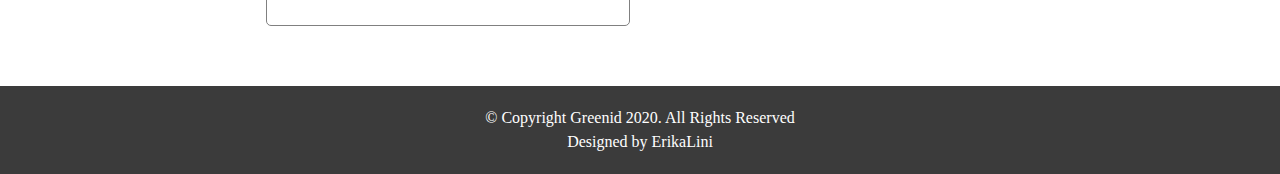
==== commit 11a714af: "update" ====
--- a/index.html
+++ b/index.html
@@ -1,7 +1,7 @@
 <!DOCTYPE html>
 <html>
 <head>
-	<title>Green.In</title>
+	<title>HOME - GREEN IN</title>
 	<link rel="stylesheet" type="text/css" href="style.css">
 </head>
 <body>
@@ -11,11 +11,9 @@
 		</div>
 
 		<div class="bagian-kanan menu-navigasi">
-			<li><a href="jenispupuk.html">Info Pertanian</a></li>
-			<li><a href="beritainfo.html">Berita & Info</a></li>
-			<li><a href="daftar.html">Daftar</a></li>
-            <li><a href="login.html">Login</a></li>
-			<li><a href="team.html">About Us</a></li>
+			<li><a href="jenispupuk.html">INFO PERTANIAN</a></li>
+			<li><a href="beritainfo.html">BERITA & INFO</a></li>
+			<li><a href="team.html">ABOUT US </a></li>
 		</div>
 	</div>
 
@@ -27,8 +25,6 @@
 			<li><a href="index.html">Beranda</a></li>
 			<li><a href="jenispupuk.html">Info Pertanian</a></li>
 			<li><a href="beritainfo.html">Berita & Info</a></li>
-			<li><a href="daftar.html">Daftar</a></li>
-            <li><a href="login.html">Login</a></li>
 			<li><a href="team.html">About Us</a></li>
 		</div>
 	</div>
@@ -89,8 +85,8 @@
 						<img src="gambar/2.jpg">
 					</div>
 					<div class="konten-kartu">
-						<div class="judul-kartu">Ini Judul</div>
-						<div class="deskripsi-kartu">lorem Ipsum</div>
+						<div class="judul-kartu">TEGALAN</div>
+						<div class="deskripsi-kartu">Tegalan adalah suatu daerah dengan lahan kering yang bergantung pada pengairan air hujan, ditanami tanaman musiman atau tahunan terpisah dari lingkungan dalam sekitar rumah.</div>
 					</div>
 				</div>
 			</div>
@@ -98,11 +94,11 @@
 			<div class="col-6">
 				<div class="kartu">
 					<div class="gambar-kartu">
-						<img src="gambar/2.jpg">
+						<img src="gambar/3.jpg">
 					</div>
 					<div class="konten-kartu">
-						<div class="judul-kartu">Ini Judul</div>
-						<div class="deskripsi-kartu">lorem Ipsum</div>
+						<div class="judul-kartu">PEKARANGAN</div>
+						<div class="deskripsi-kartu">Perkarangan adalah suatu lahan yang berada di lingkungan dalam rumah (biasanya dipagari dan masuk ke wilayah rumah) yang dimanfaatkan atau digunakan untuk ditanami tanaman.</div>
 					</div>
 				</div>
 			</div>
@@ -110,11 +106,11 @@
 			<div class="col-6">
 				<div class="kartu">
 					<div class="gambar-kartu">
-						<img src="gambar/2.jpg">
+						<img src="gambar/4.jpg">
 					</div>
 					<div class="konten-kartu">
-						<div class="judul-kartu">Ini Judul</div>
-						<div class="deskripsi-kartu">lorem Ipsum</div>
+						<div class="judul-kartu">LADANG BERPINDAH</div>
+						<div class="deskripsi-kartu">Suatu kegiatan pertanian yang dilakukan di banyak lahan hasil pembukaan hutan / semak dimana setelah beberapa kali panen, maka tanah sudah tidak subur sehingga perlu pindah.</div>
 					</div>
 				</div>
 			</div>
@@ -122,11 +118,11 @@
 			<div class="col-6">
 				<div class="kartu">
 					<div class="gambar-kartu">
-						<img src="gambar/2.jpg">
+						<img src="gambar/1.jpg">
 					</div>
 					<div class="konten-kartu">
-						<div class="judul-kartu">Ini Judul</div>
-						<div class="deskripsi-kartu">lorem Ipsum</div>
+						<div class="judul-kartu">SAWAH</div>
+						<div class="deskripsi-kartu">Sawah adalah suatu bentuk pertanian yang dilakukan di lahan basah dan memerlukan banyak air baik sawah irigasi, sawah lebak, sawah tadah hujan maupun sawah pasang surut.</div>
 					</div>
 				</div>
 			</div>
--- a/style.css
+++ b/style.css
@@ -105,7 +105,7 @@
 .kartu {
 	border: 1px solid gray;
 	border-radius: 5px;
-	padding: 30px;
+	padding: 70px;
 	line-height: 1.5;
 }
 
@@ -189,14 +189,14 @@
 
 .background-putih {
 	background: #ffffff;
-	padding-top: 30px;
-	padding-bottom: 30px;
+	padding-top: 50px;
+	padding-bottom: 50px;
 }
 
 .background-abu {
 	background: #f5f5f5;
-	padding-top: 30px;
-	padding-bottom: 30px;
+	padding-top: 60px;
+	padding-bottom: 60px;
 }
 
 .judul {
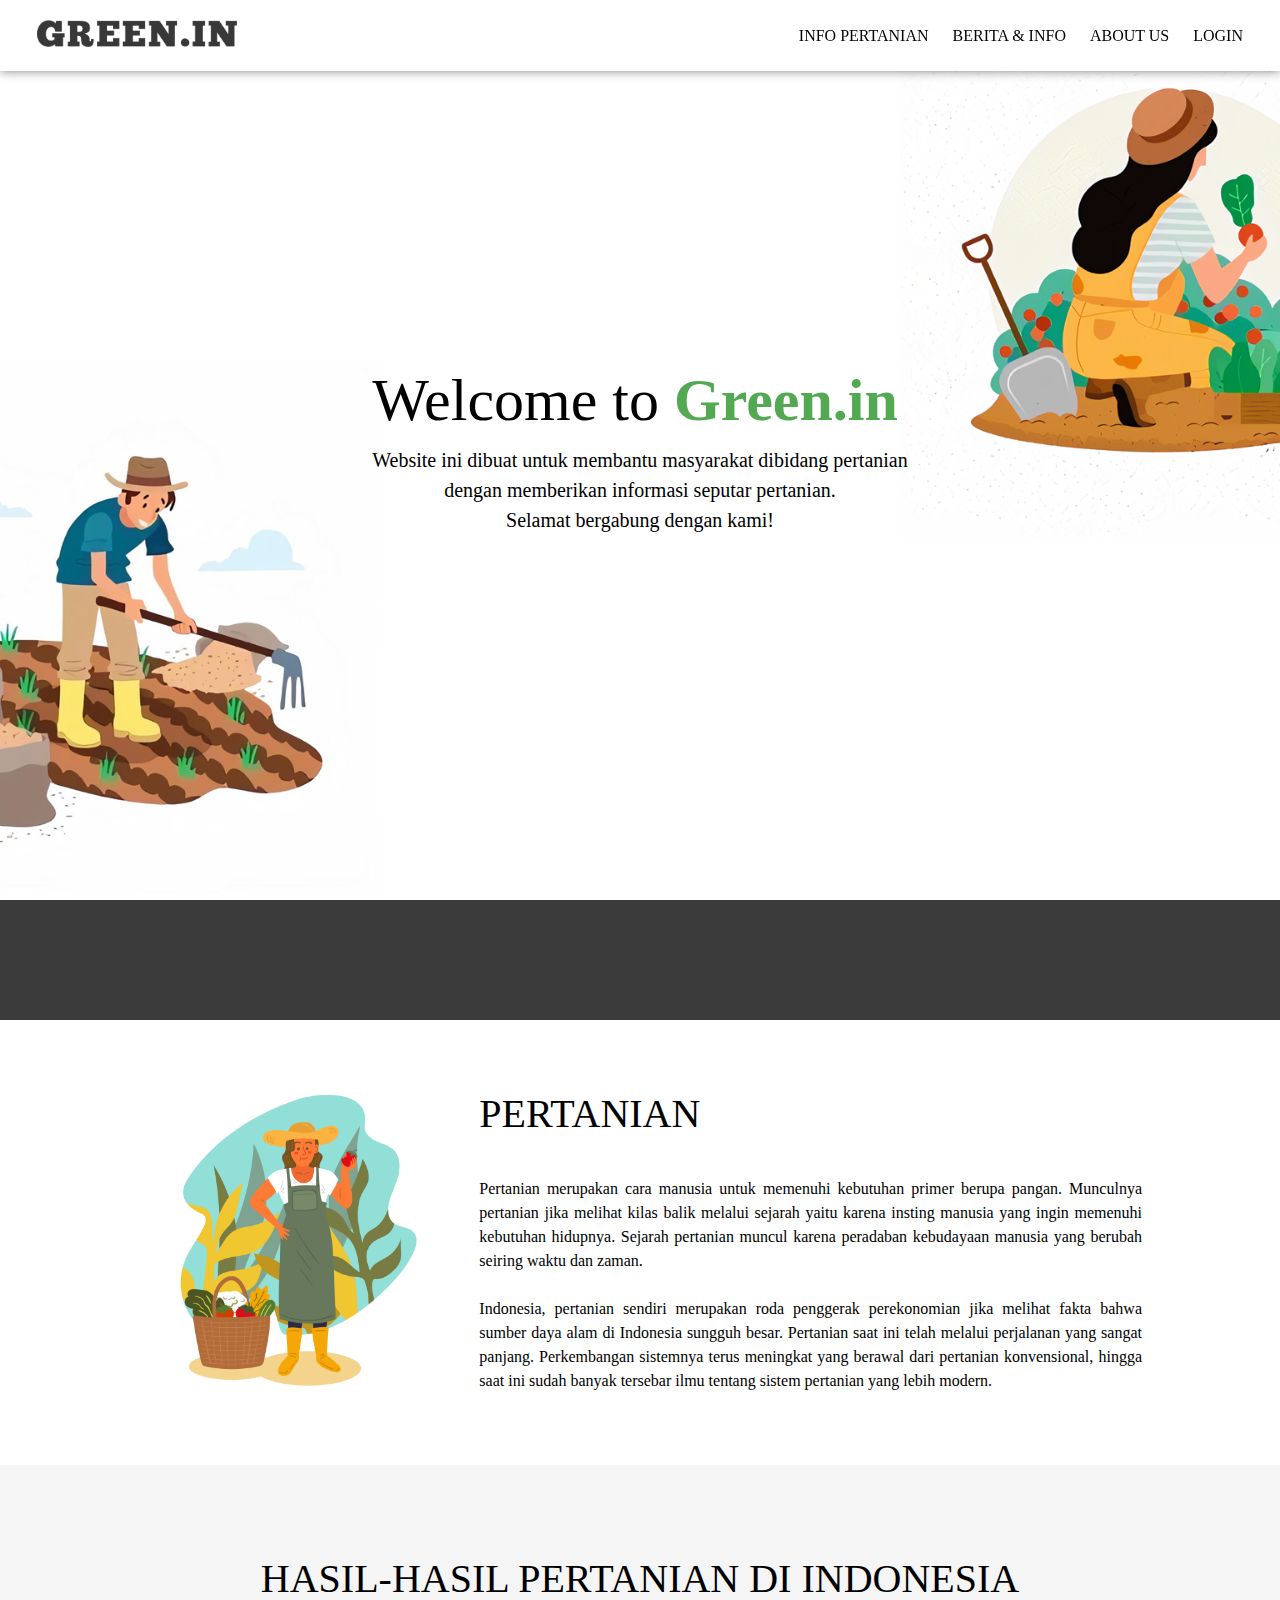
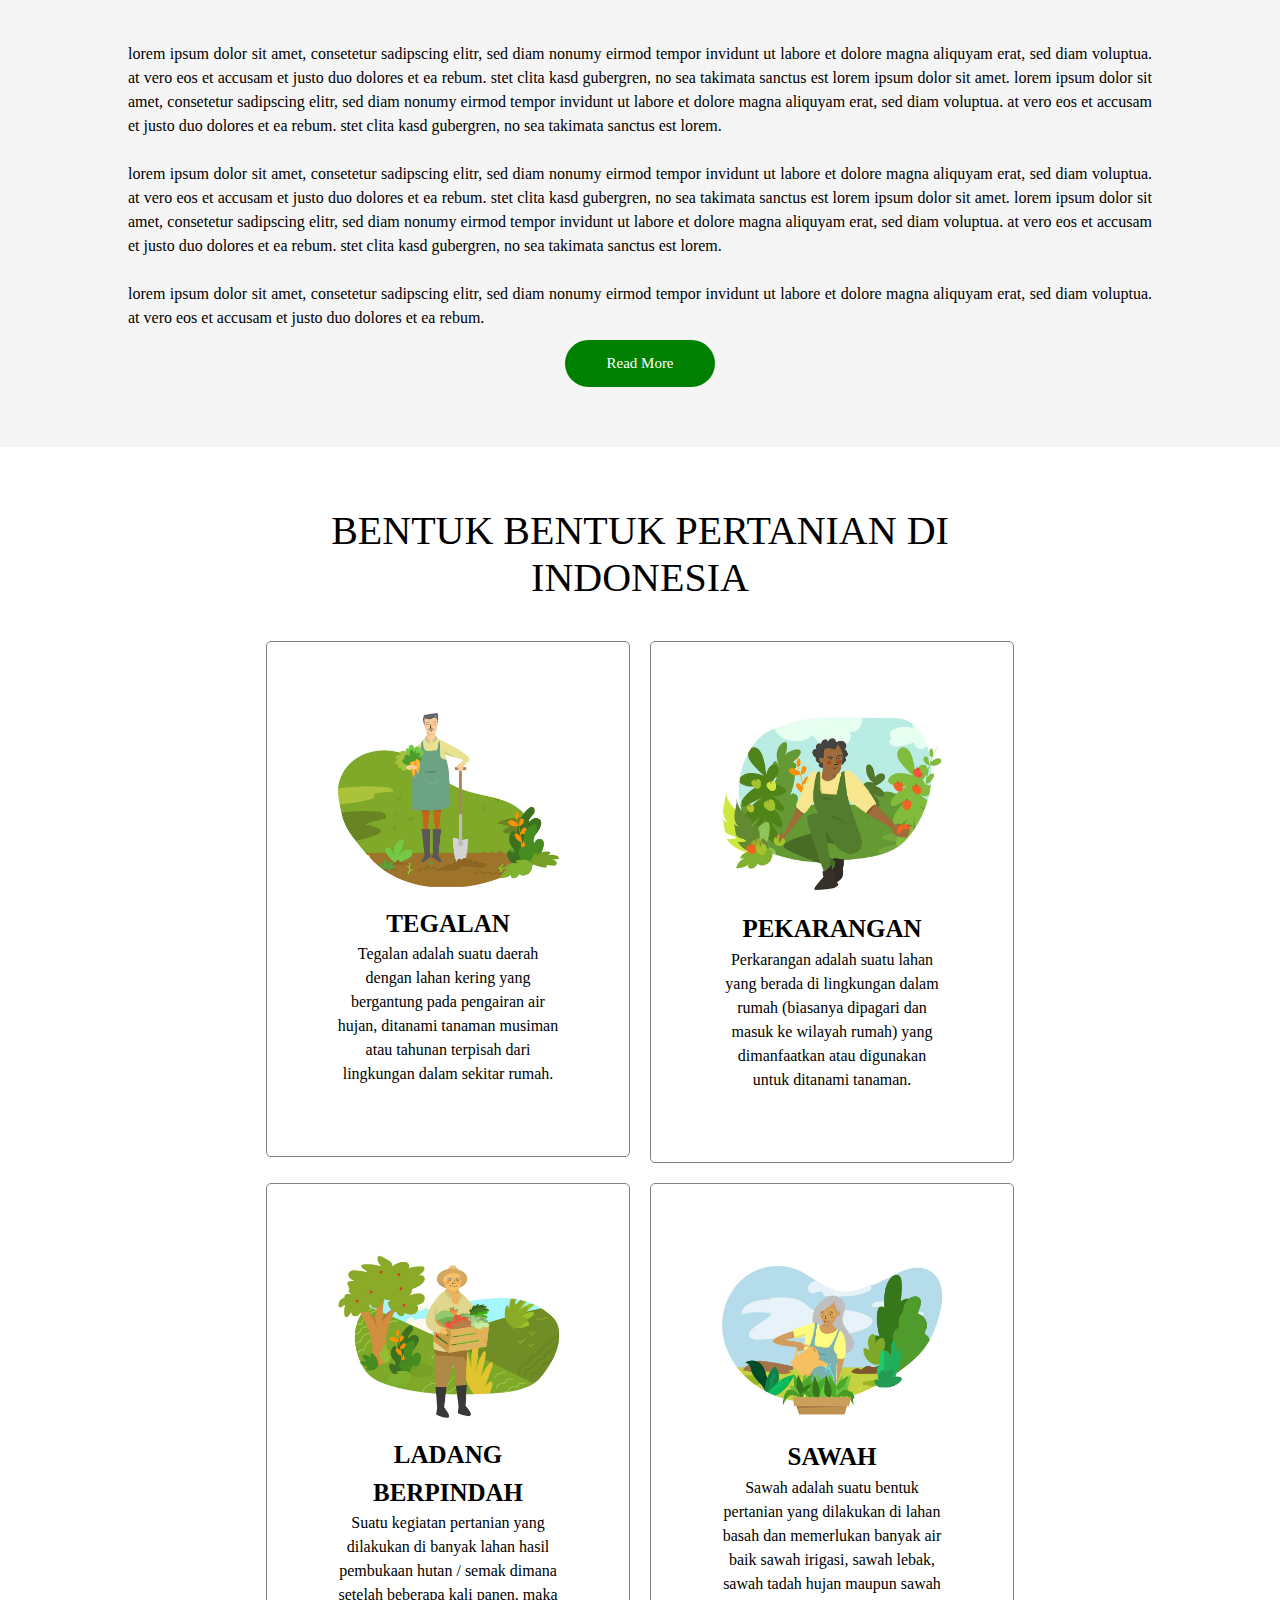
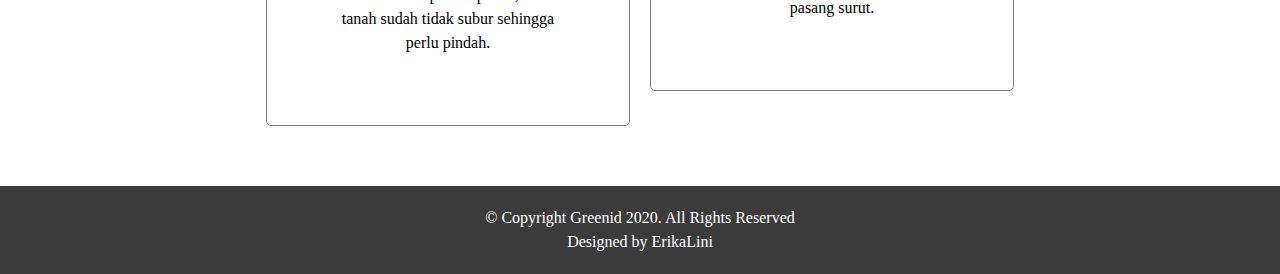
==== commit 429660e8: "edit" ====
--- a/index.html
+++ b/index.html
@@ -13,7 +13,8 @@
 		<div class="bagian-kanan menu-navigasi">
 			<li><a href="jenispupuk.html">INFO PERTANIAN</a></li>
 			<li><a href="beritainfo.html">BERITA & INFO</a></li>
-			<li><a href="team.html">ABOUT US </a></li>
+			<li><a href="team.html">ABOUT US</a></li>
+			<li><a href="login.html">LOGIN</a></li>
 		</div>
 	</div>
 
@@ -26,6 +27,8 @@
 			<li><a href="jenispupuk.html">Info Pertanian</a></li>
 			<li><a href="beritainfo.html">Berita & Info</a></li>
 			<li><a href="team.html">About Us</a></li>
+			<li><a href="daftar.html">Daftar</a></li>
+            <li><a href="login.html">Login</a></li>
 		</div>
 	</div>
 
--- a/style.css
+++ b/style.css
@@ -195,12 +195,14 @@
 
 .background-abu {
 	background: #f5f5f5;
-	padding-top: 60px;
+	padding-top: 80px;
 	padding-bottom: 60px;
 }
 
 .judul {
 	font-size: 40px;
+	padding-top: 10px;
+	padding-bottom: 30px;
 }
 
 .deskripsi {
@@ -243,6 +245,13 @@
 	line-height: 2;
 }
 
+.form1 {
+	display: flex;
+	justify-content: center;
+	align-items: center;
+	margin-top: 10px;	  
+}
+
 /*Responsive*/
 @media only screen and (max-width: 1024px) {
 	/*Grid*/
@@ -257,4 +266,4 @@
 	.header-judul, .judul {
 		text-align: center;
 	}
-}+}
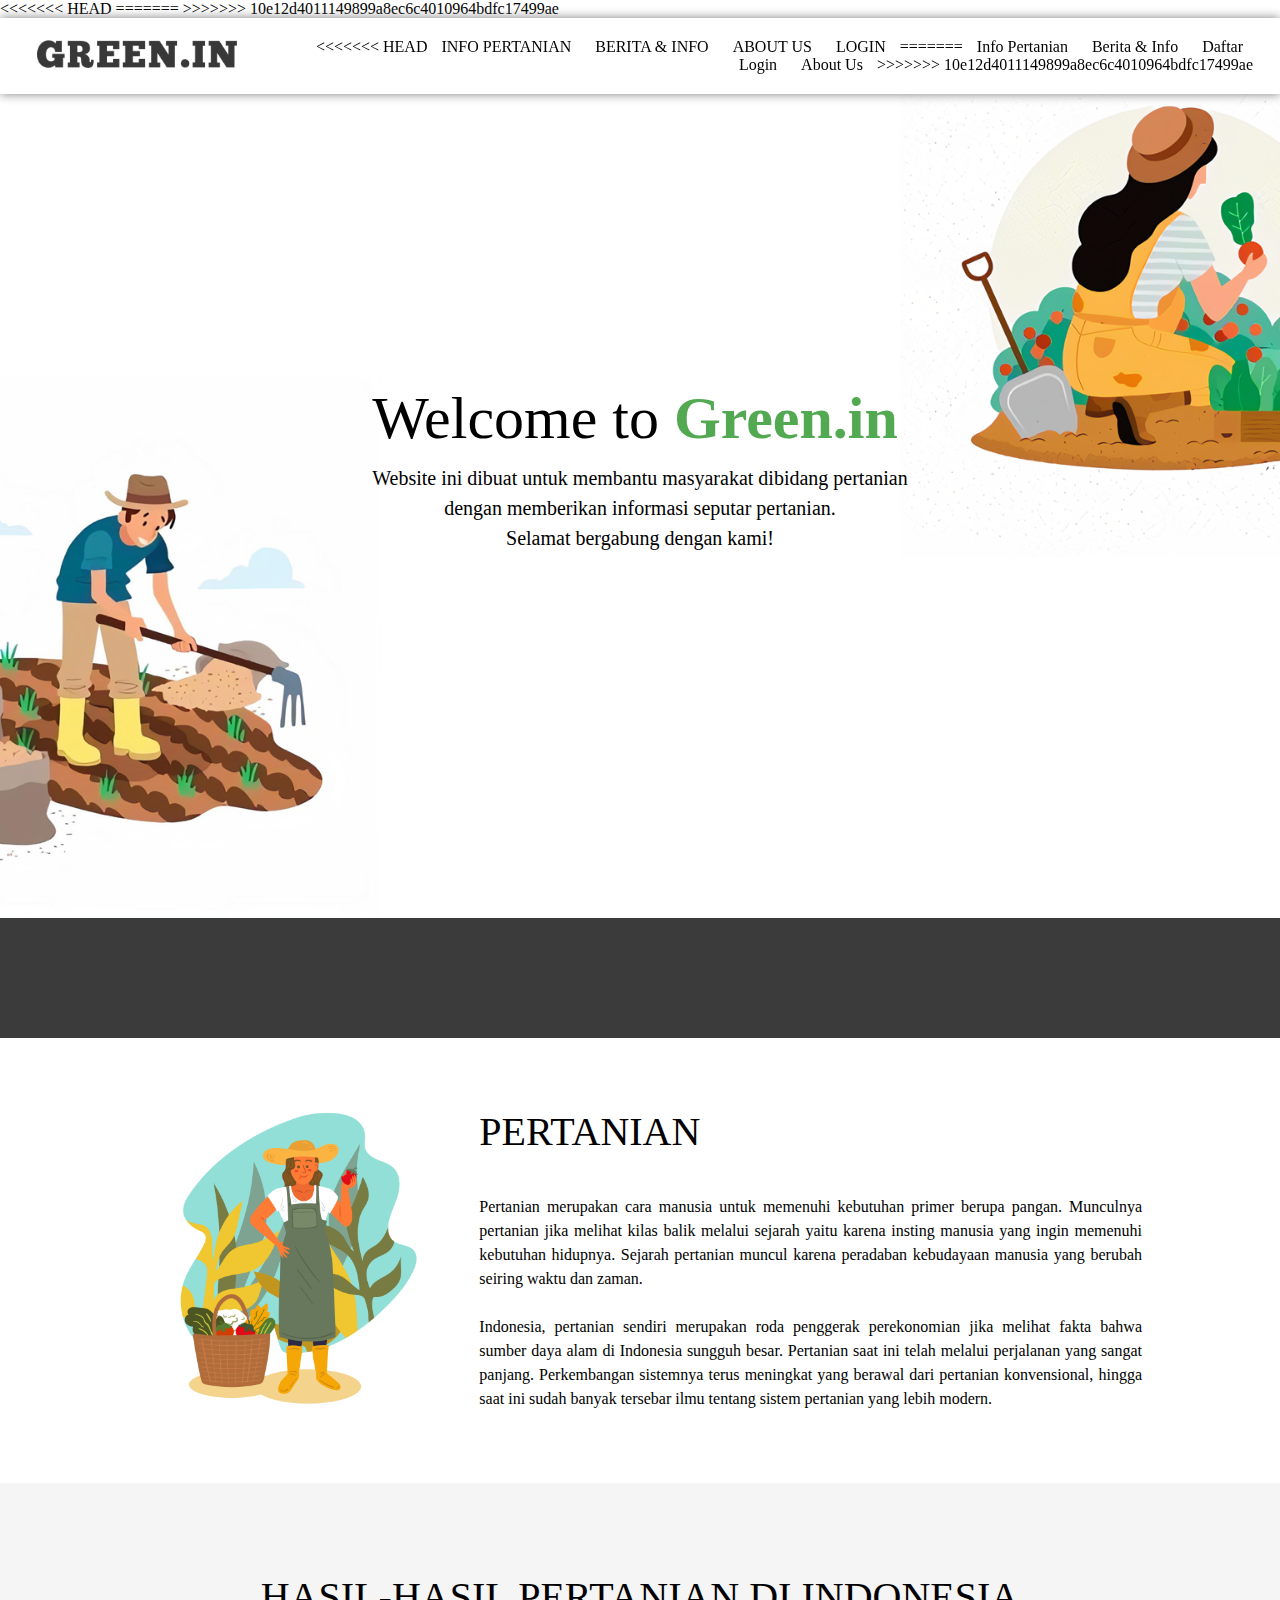
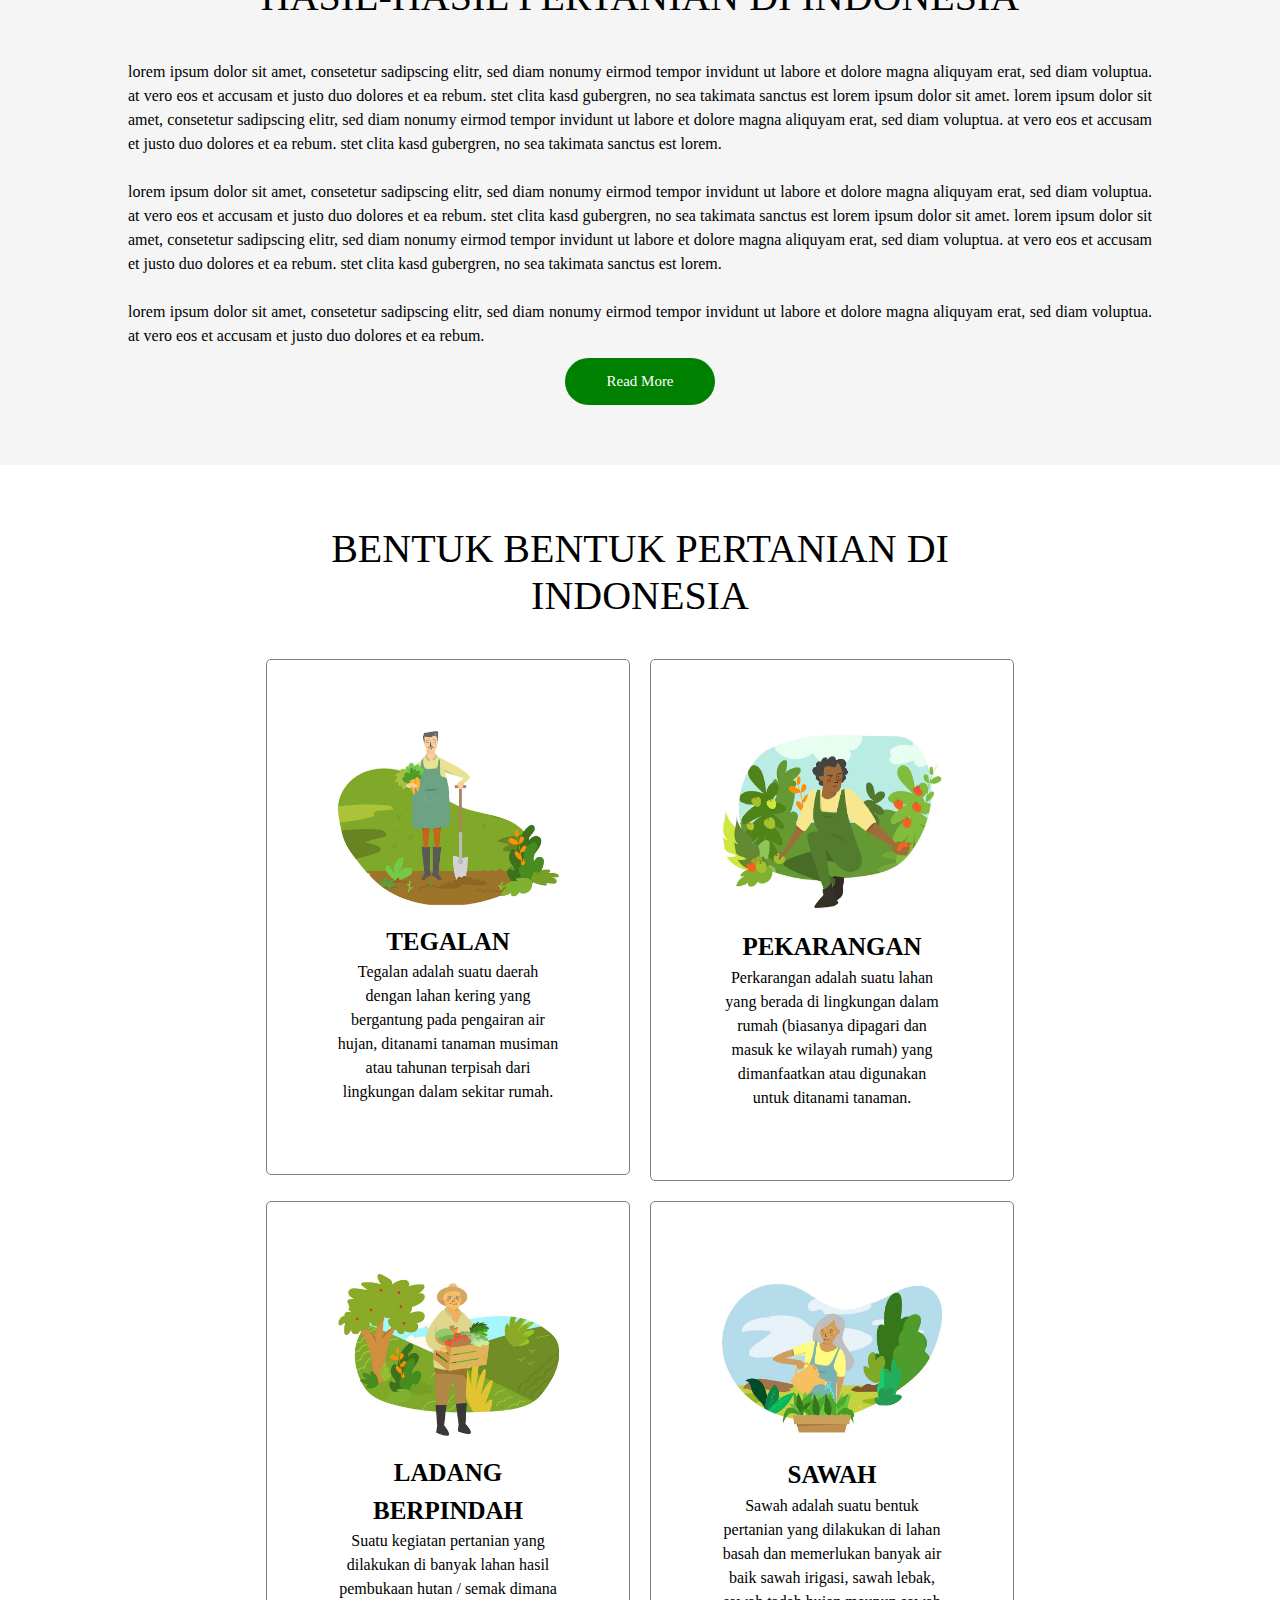
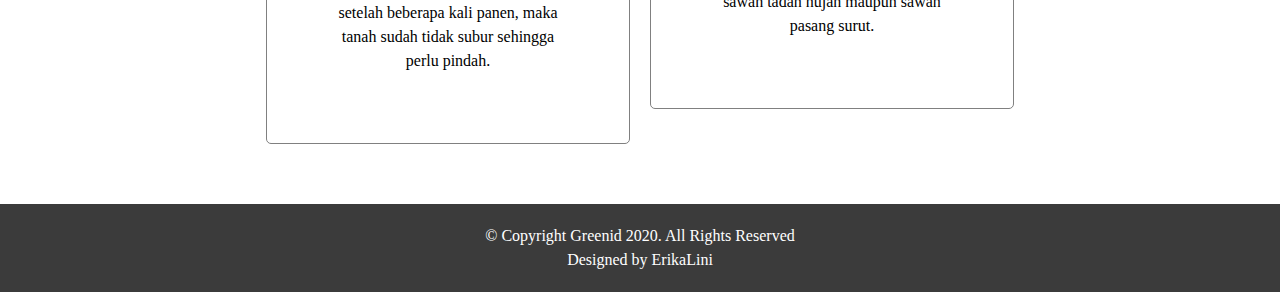
==== commit ecc605cb: "edit" ====
--- a/index.html
+++ b/index.html
@@ -1,7 +1,11 @@
 <!DOCTYPE html>
 <html>
 <head>
+<<<<<<< HEAD
 	<title>HOME - GREEN IN</title>
+=======
+	<title>Green.In</title>
+>>>>>>> 10e12d4011149899a8ec6c4010964bdfc17499ae
 	<link rel="stylesheet" type="text/css" href="style.css">
 </head>
 <body>
@@ -11,10 +15,18 @@
 		</div>
 
 		<div class="bagian-kanan menu-navigasi">
+<<<<<<< HEAD
 			<li><a href="jenispupuk.html">INFO PERTANIAN</a></li>
 			<li><a href="beritainfo.html">BERITA & INFO</a></li>
 			<li><a href="team.html">ABOUT US</a></li>
 			<li><a href="login.html">LOGIN</a></li>
+=======
+			<li><a href="jenispupuk.html">Info Pertanian</a></li>
+			<li><a href="beritainfo.html">Berita & Info</a></li>
+			<li><a href="daftar.html">Daftar</a></li>
+            <li><a href="login.html">Login</a></li>
+			<li><a href="team.html">About Us</a></li>
+>>>>>>> 10e12d4011149899a8ec6c4010964bdfc17499ae
 		</div>
 	</div>
 
@@ -26,6 +38,8 @@
 			<li><a href="index.html">Beranda</a></li>
 			<li><a href="jenispupuk.html">Info Pertanian</a></li>
 			<li><a href="beritainfo.html">Berita & Info</a></li>
+			<li><a href="daftar.html">Daftar</a></li>
+            <li><a href="login.html">Login</a></li>
 			<li><a href="team.html">About Us</a></li>
 			<li><a href="daftar.html">Daftar</a></li>
             <li><a href="login.html">Login</a></li>
--- a/style.css
+++ b/style.css
@@ -142,10 +142,10 @@
 	background: #707070;
 }
 
-/*Form*/
-.form {
+/*Search*/
+.search {
 	border-radius: 50px;
-	border: 3px solid black;
+	border: 1px solid black;
 	font-size: 15px;
 	width: 100%;
 	padding: 10px;
@@ -231,6 +231,9 @@
   	margin-top: 10px;
 }
 
+/*daftar*/
+
+
 /*Footer*/
 .footer {
 	background: #3b3b3b;
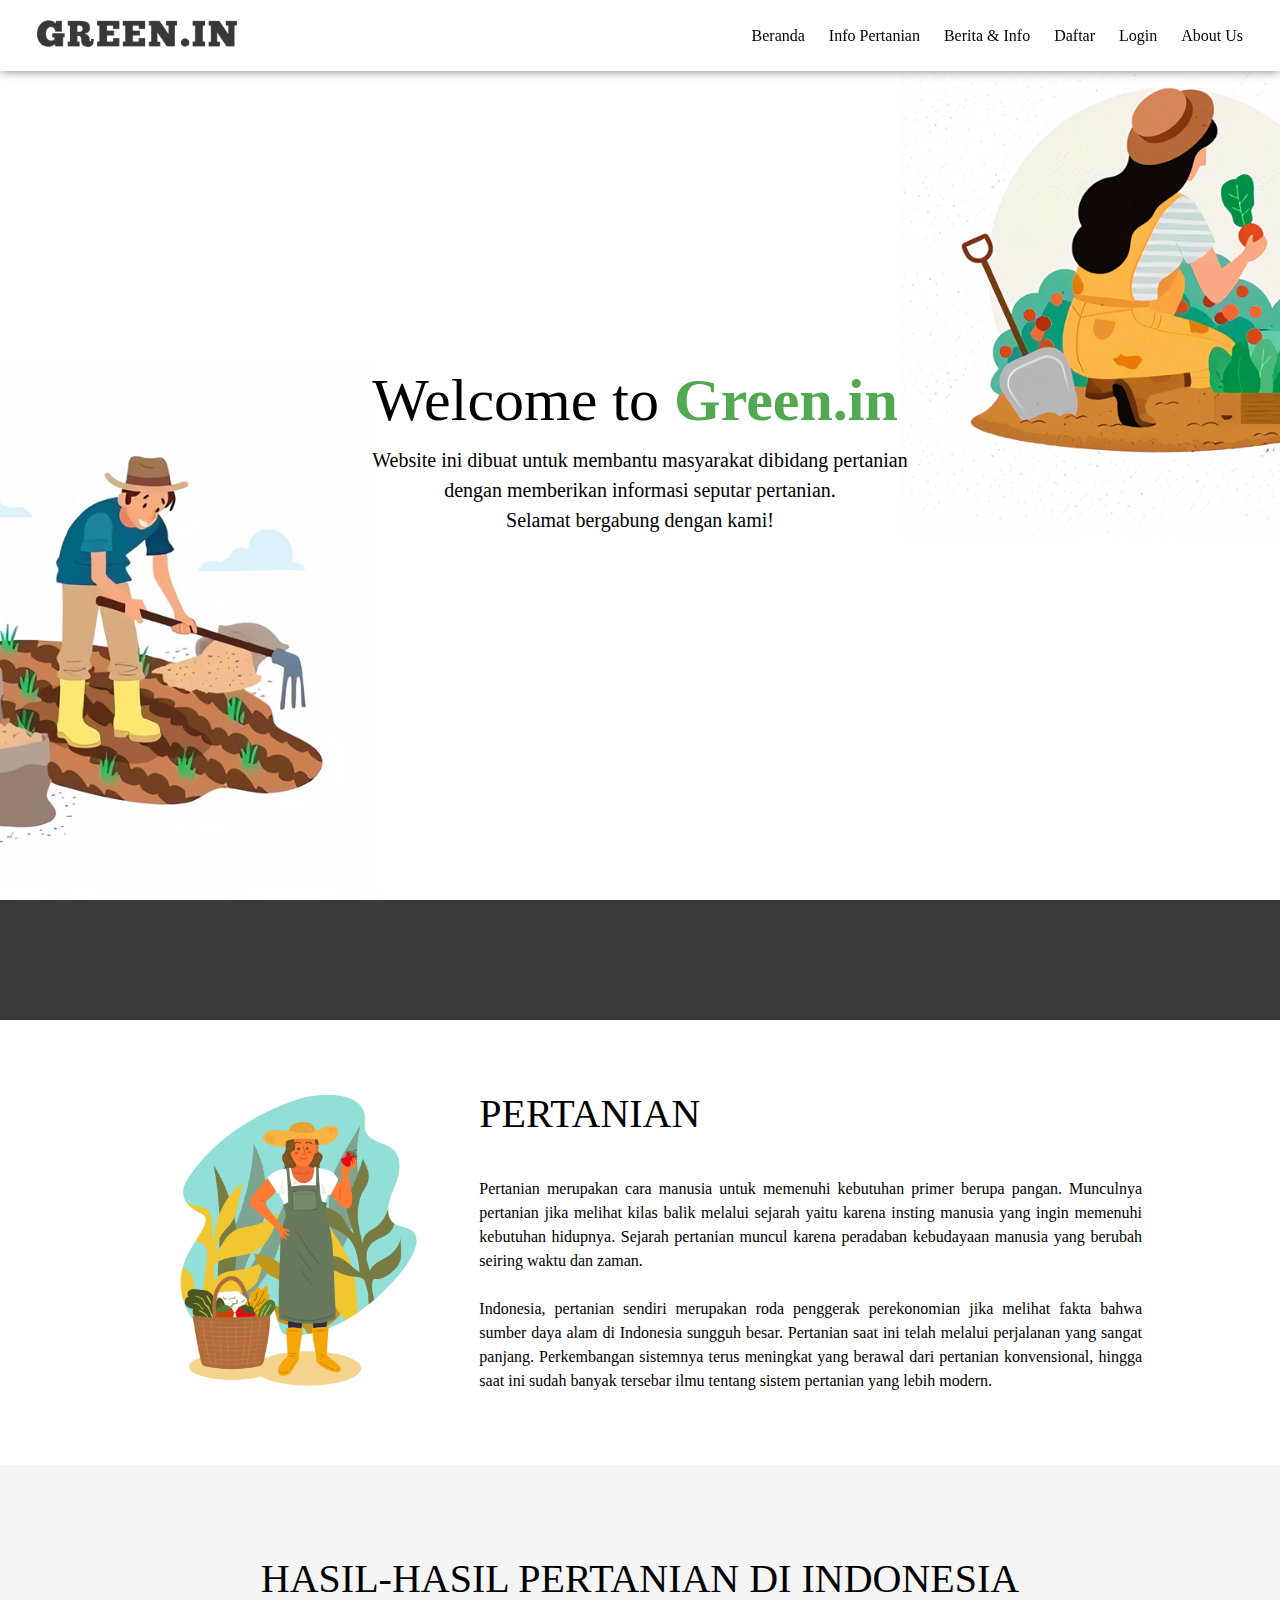
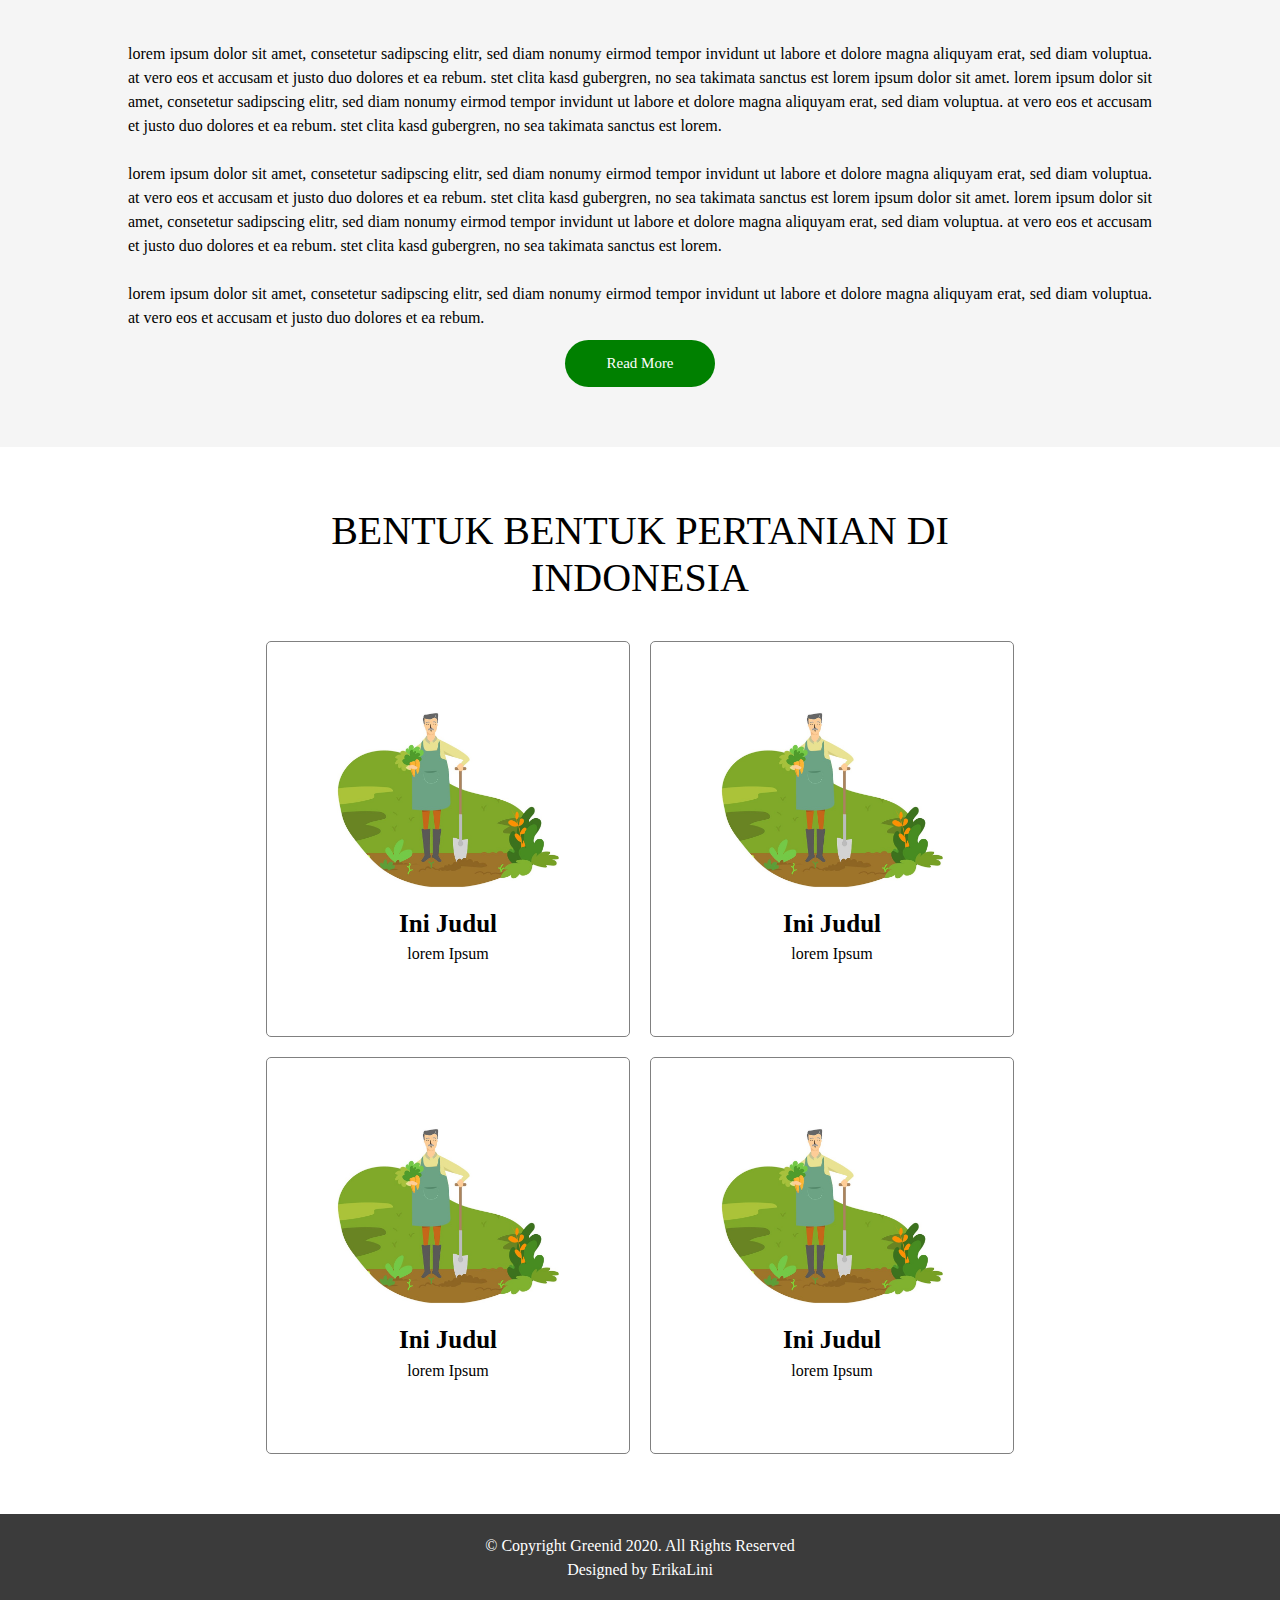
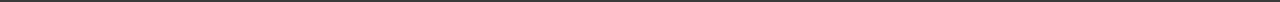
==== commit 1a6e56a9: "menambah daftar dan login" ====
--- a/index.html
+++ b/index.html
@@ -1,11 +1,7 @@
 <!DOCTYPE html>
 <html>
 <head>
-<<<<<<< HEAD
-	<title>HOME - GREEN IN</title>
-=======
 	<title>Green.In</title>
->>>>>>> 10e12d4011149899a8ec6c4010964bdfc17499ae
 	<link rel="stylesheet" type="text/css" href="style.css">
 </head>
 <body>
@@ -15,18 +11,12 @@
 		</div>
 
 		<div class="bagian-kanan menu-navigasi">
-<<<<<<< HEAD
-			<li><a href="jenispupuk.html">INFO PERTANIAN</a></li>
-			<li><a href="beritainfo.html">BERITA & INFO</a></li>
-			<li><a href="team.html">ABOUT US</a></li>
-			<li><a href="login.html">LOGIN</a></li>
-=======
+			<li><a href="index.html">Beranda</a></li>
 			<li><a href="jenispupuk.html">Info Pertanian</a></li>
 			<li><a href="beritainfo.html">Berita & Info</a></li>
 			<li><a href="daftar.html">Daftar</a></li>
             <li><a href="login.html">Login</a></li>
 			<li><a href="team.html">About Us</a></li>
->>>>>>> 10e12d4011149899a8ec6c4010964bdfc17499ae
 		</div>
 	</div>
 
@@ -41,8 +31,6 @@
 			<li><a href="daftar.html">Daftar</a></li>
             <li><a href="login.html">Login</a></li>
 			<li><a href="team.html">About Us</a></li>
-			<li><a href="daftar.html">Daftar</a></li>
-            <li><a href="login.html">Login</a></li>
 		</div>
 	</div>
 
@@ -102,8 +90,8 @@
 						<img src="gambar/2.jpg">
 					</div>
 					<div class="konten-kartu">
-						<div class="judul-kartu">TEGALAN</div>
-						<div class="deskripsi-kartu">Tegalan adalah suatu daerah dengan lahan kering yang bergantung pada pengairan air hujan, ditanami tanaman musiman atau tahunan terpisah dari lingkungan dalam sekitar rumah.</div>
+						<div class="judul-kartu">Ini Judul</div>
+						<div class="deskripsi-kartu">lorem Ipsum</div>
 					</div>
 				</div>
 			</div>
@@ -111,11 +99,11 @@
 			<div class="col-6">
 				<div class="kartu">
 					<div class="gambar-kartu">
-						<img src="gambar/3.jpg">
+						<img src="gambar/2.jpg">
 					</div>
 					<div class="konten-kartu">
-						<div class="judul-kartu">PEKARANGAN</div>
-						<div class="deskripsi-kartu">Perkarangan adalah suatu lahan yang berada di lingkungan dalam rumah (biasanya dipagari dan masuk ke wilayah rumah) yang dimanfaatkan atau digunakan untuk ditanami tanaman.</div>
+						<div class="judul-kartu">Ini Judul</div>
+						<div class="deskripsi-kartu">lorem Ipsum</div>
 					</div>
 				</div>
 			</div>
@@ -123,11 +111,11 @@
 			<div class="col-6">
 				<div class="kartu">
 					<div class="gambar-kartu">
-						<img src="gambar/4.jpg">
+						<img src="gambar/2.jpg">
 					</div>
 					<div class="konten-kartu">
-						<div class="judul-kartu">LADANG BERPINDAH</div>
-						<div class="deskripsi-kartu">Suatu kegiatan pertanian yang dilakukan di banyak lahan hasil pembukaan hutan / semak dimana setelah beberapa kali panen, maka tanah sudah tidak subur sehingga perlu pindah.</div>
+						<div class="judul-kartu">Ini Judul</div>
+						<div class="deskripsi-kartu">lorem Ipsum</div>
 					</div>
 				</div>
 			</div>
@@ -135,11 +123,11 @@
 			<div class="col-6">
 				<div class="kartu">
 					<div class="gambar-kartu">
-						<img src="gambar/1.jpg">
+						<img src="gambar/2.jpg">
 					</div>
 					<div class="konten-kartu">
-						<div class="judul-kartu">SAWAH</div>
-						<div class="deskripsi-kartu">Sawah adalah suatu bentuk pertanian yang dilakukan di lahan basah dan memerlukan banyak air baik sawah irigasi, sawah lebak, sawah tadah hujan maupun sawah pasang surut.</div>
+						<div class="judul-kartu">Ini Judul</div>
+						<div class="deskripsi-kartu">lorem Ipsum</div>
 					</div>
 				</div>
 			</div>
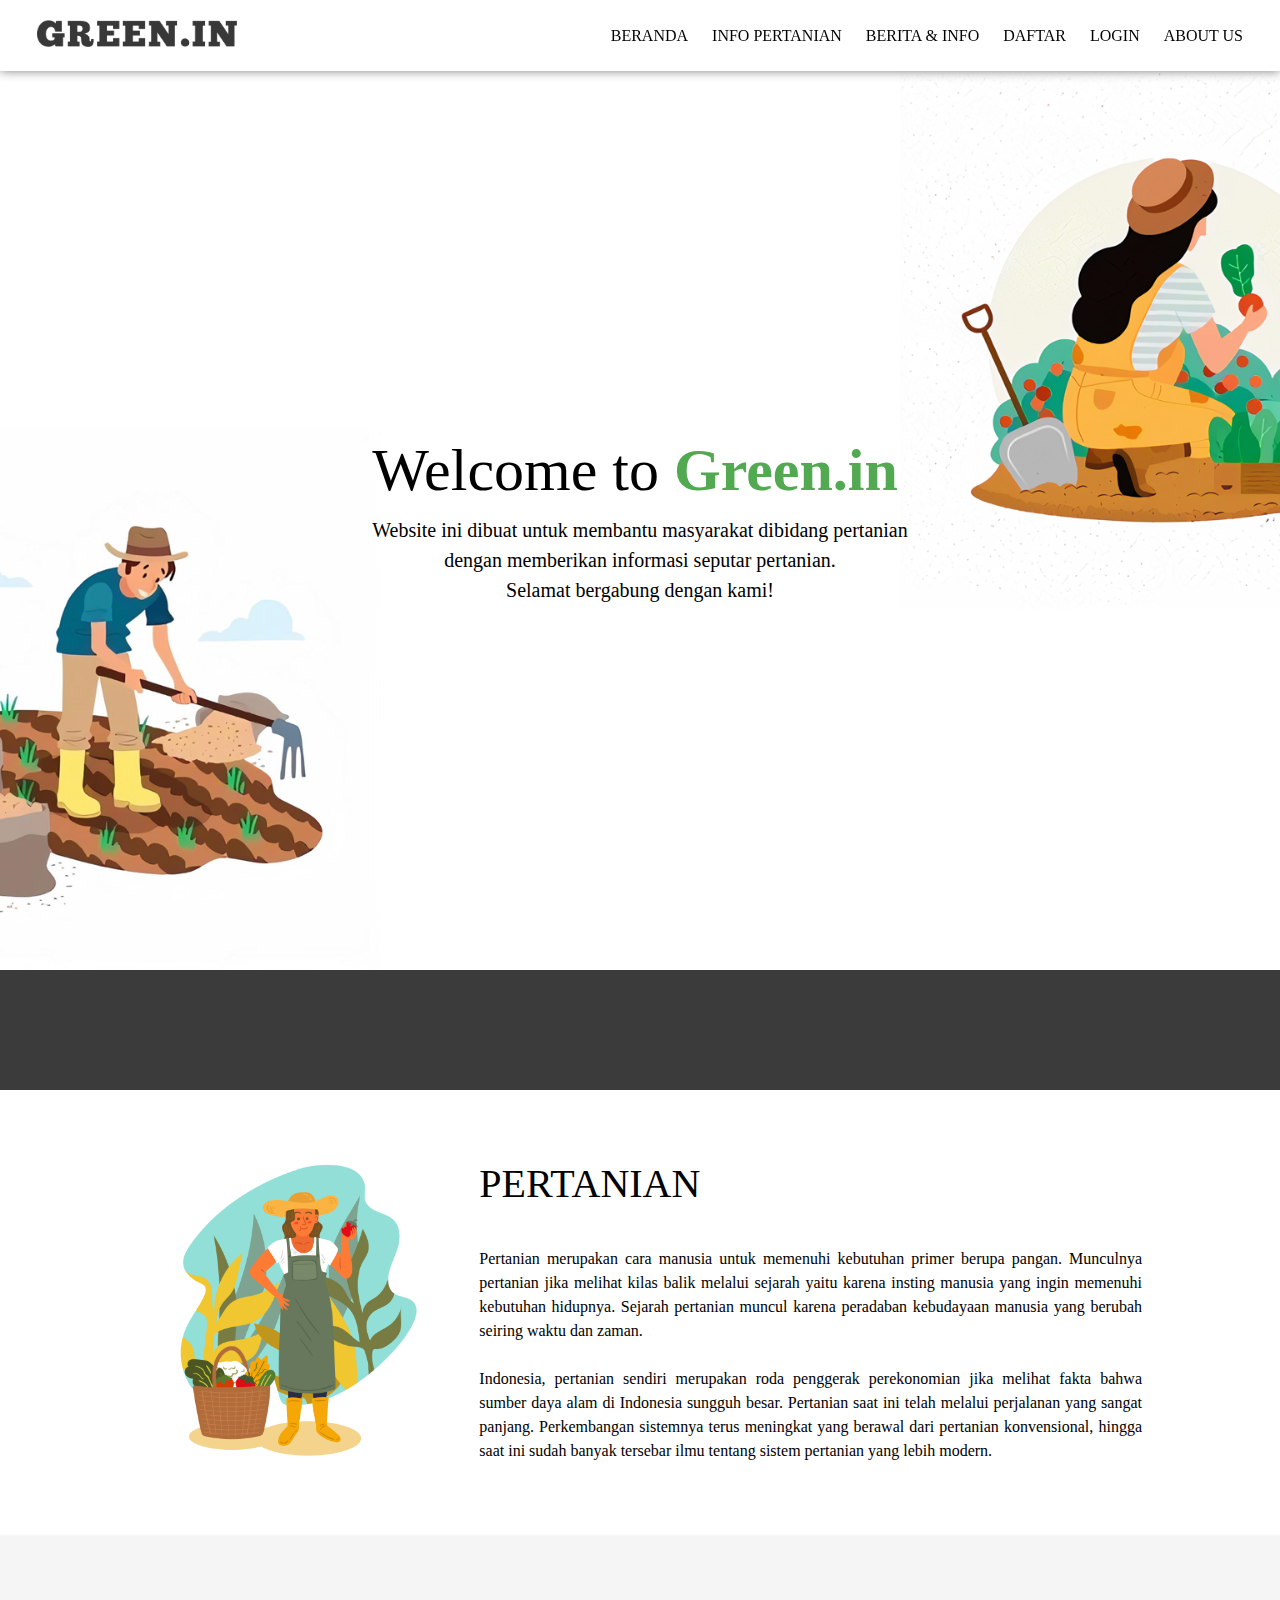
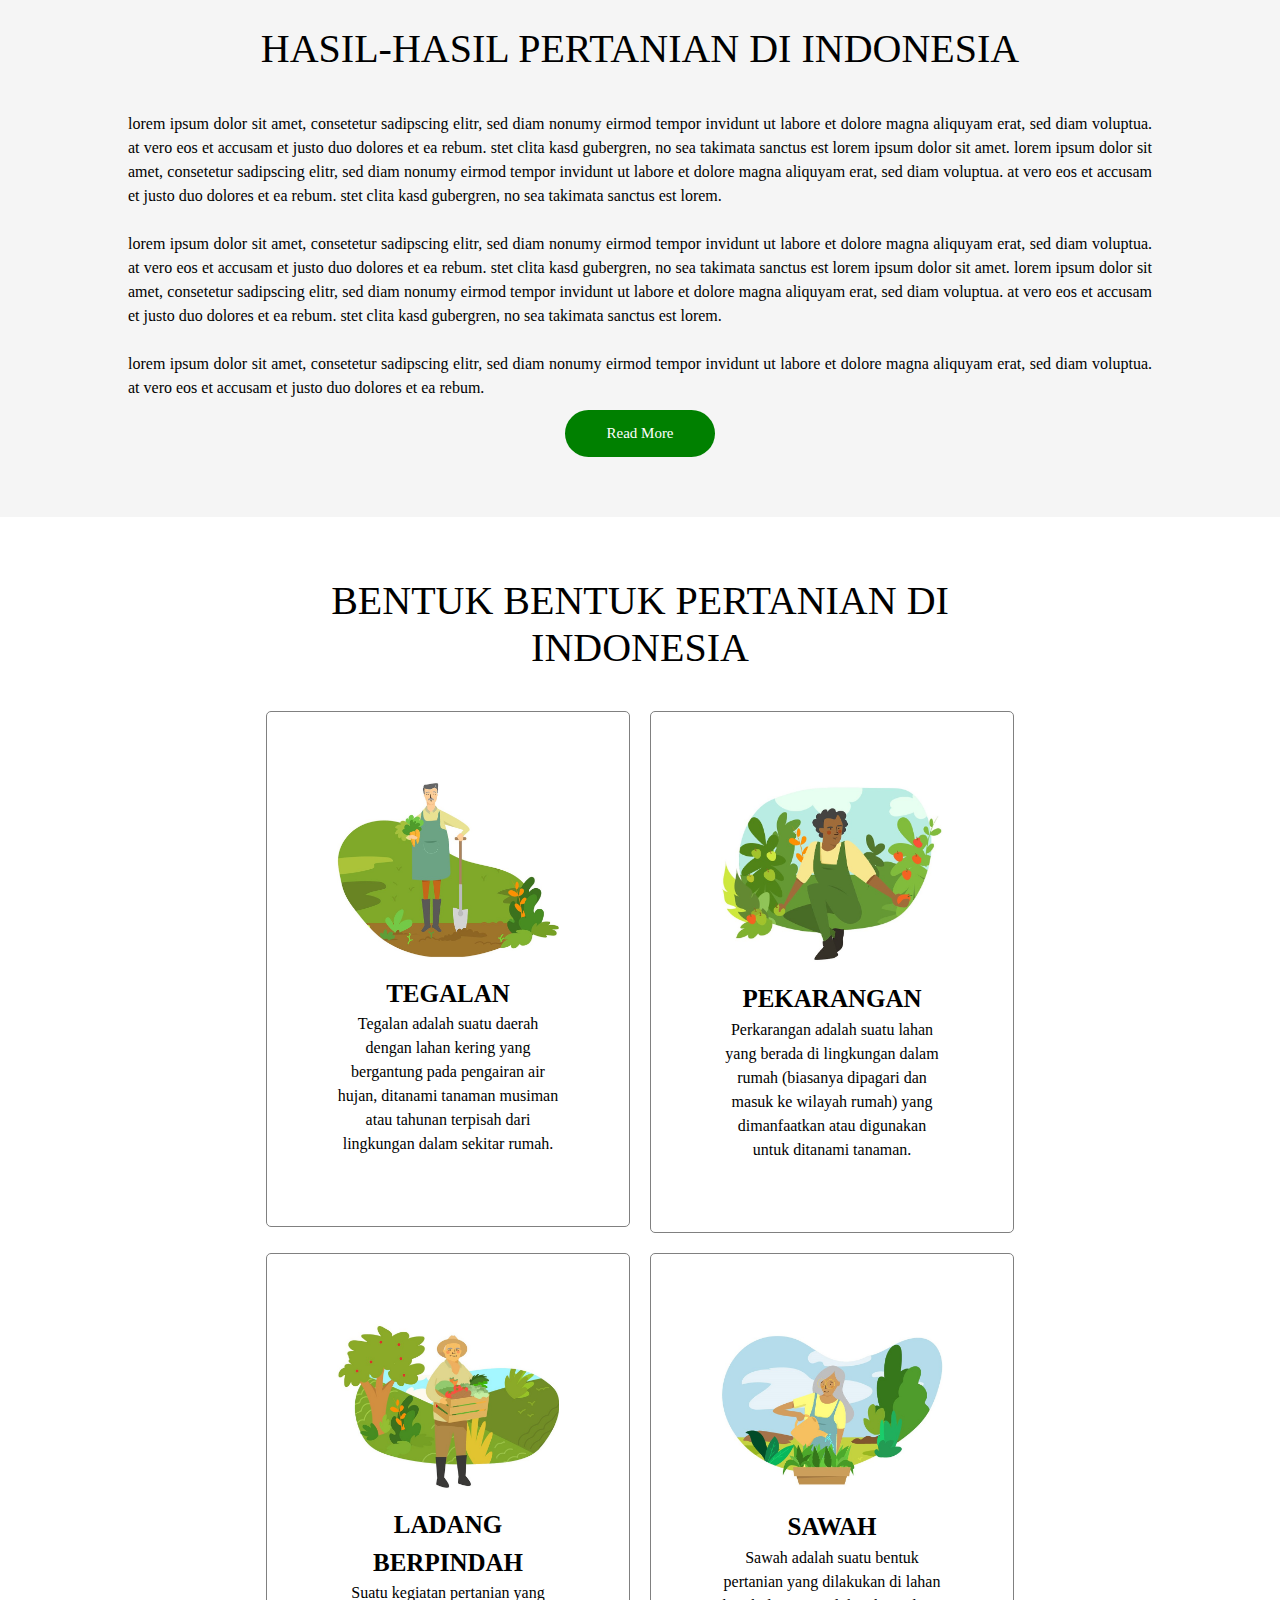
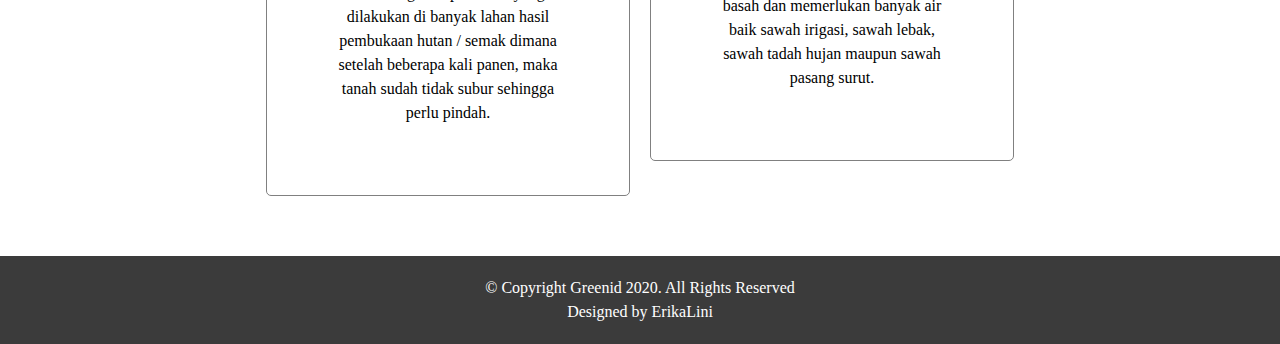
==== commit a2de0226: "menambahkan daftar dan login" ====
--- a/index.html
+++ b/index.html
@@ -1,7 +1,7 @@
 <!DOCTYPE html>
 <html>
 <head>
-	<title>Green.In</title>
+	<title>HOME - GREEN IN</title>
 	<link rel="stylesheet" type="text/css" href="style.css">
 </head>
 <body>
@@ -11,26 +11,28 @@
 		</div>
 
 		<div class="bagian-kanan menu-navigasi">
-			<li><a href="index.html">Beranda</a></li>
-			<li><a href="jenispupuk.html">Info Pertanian</a></li>
-			<li><a href="beritainfo.html">Berita & Info</a></li>
-			<li><a href="daftar.html">Daftar</a></li>
-            <li><a href="login.html">Login</a></li>
-			<li><a href="team.html">About Us</a></li>
+			<li><a href="index.html">BERANDA</a></li>
+			<li><a href="jenispupuk.html">INFO PERTANIAN</a></li>
+			<li><a href="beritainfo.html">BERITA & INFO</a></li>
+			<li><a href="daftar.html">DAFTAR</a></li>
+            <li><a href="login.html">LOGIN</a></li>
+			<li><a href="team.html">ABOUT US</a></li>
 		</div>
 	</div>
+
+	<div class="nav-dummy"></div>
 
 	<div class="nav-dim"></div>
 
 	<div class="navigasi-responsive">
 		<li id="nav-toggle">&#9776;</li>
 		<div class="menu-responsive">
-			<li><a href="index.html">Beranda</a></li>
-			<li><a href="jenispupuk.html">Info Pertanian</a></li>
-			<li><a href="beritainfo.html">Berita & Info</a></li>
-			<li><a href="daftar.html">Daftar</a></li>
-            <li><a href="login.html">Login</a></li>
-			<li><a href="team.html">About Us</a></li>
+			<li><a href="index.html">BERANDA</a></li>
+			<li><a href="jenispupuk.html">INFO PERTANIAN</a></li>
+			<li><a href="beritainfo.html">BERITA & INFO</a></li>
+			<li><a href="daftar.html">DAFTAR</a></li>
+            <li><a href="login.html">LOGIN</a></li>
+			<li><a href="team.html">ABOUT US</a></li>
 		</div>
 	</div>
 
@@ -90,8 +92,8 @@
 						<img src="gambar/2.jpg">
 					</div>
 					<div class="konten-kartu">
-						<div class="judul-kartu">Ini Judul</div>
-						<div class="deskripsi-kartu">lorem Ipsum</div>
+						<div class="judul-kartu">TEGALAN</div>
+						<div class="deskripsi-kartu">Tegalan adalah suatu daerah dengan lahan kering yang bergantung pada pengairan air hujan, ditanami tanaman musiman atau tahunan terpisah dari lingkungan dalam sekitar rumah.</div>
 					</div>
 				</div>
 			</div>
@@ -99,11 +101,11 @@
 			<div class="col-6">
 				<div class="kartu">
 					<div class="gambar-kartu">
-						<img src="gambar/2.jpg">
+						<img src="gambar/3.jpg">
 					</div>
 					<div class="konten-kartu">
-						<div class="judul-kartu">Ini Judul</div>
-						<div class="deskripsi-kartu">lorem Ipsum</div>
+						<div class="judul-kartu">PEKARANGAN</div>
+						<div class="deskripsi-kartu">Perkarangan adalah suatu lahan yang berada di lingkungan dalam rumah (biasanya dipagari dan masuk ke wilayah rumah) yang dimanfaatkan atau digunakan untuk ditanami tanaman.</div>
 					</div>
 				</div>
 			</div>
@@ -111,11 +113,11 @@
 			<div class="col-6">
 				<div class="kartu">
 					<div class="gambar-kartu">
-						<img src="gambar/2.jpg">
+						<img src="gambar/4.jpg">
 					</div>
 					<div class="konten-kartu">
-						<div class="judul-kartu">Ini Judul</div>
-						<div class="deskripsi-kartu">lorem Ipsum</div>
+						<div class="judul-kartu">LADANG BERPINDAH</div>
+						<div class="deskripsi-kartu">Suatu kegiatan pertanian yang dilakukan di banyak lahan hasil pembukaan hutan / semak dimana setelah beberapa kali panen, maka tanah sudah tidak subur sehingga perlu pindah.</div>
 					</div>
 				</div>
 			</div>
@@ -123,11 +125,11 @@
 			<div class="col-6">
 				<div class="kartu">
 					<div class="gambar-kartu">
-						<img src="gambar/2.jpg">
+						<img src="gambar/1.jpg">
 					</div>
 					<div class="konten-kartu">
-						<div class="judul-kartu">Ini Judul</div>
-						<div class="deskripsi-kartu">lorem Ipsum</div>
+						<div class="judul-kartu">SAWAH</div>
+						<div class="deskripsi-kartu">Sawah adalah suatu bentuk pertanian yang dilakukan di lahan basah dan memerlukan banyak air baik sawah irigasi, sawah lebak, sawah tadah hujan maupun sawah pasang surut.</div>
 					</div>
 				</div>
 			</div>
--- a/style.css
+++ b/style.css
@@ -232,7 +232,70 @@
 }
 
 /*daftar*/
-
+body{
+    height: 100vh;
+    background-image: url(gambar/bg.jpg);
+    background-size: cover;
+    background-position: center;
+    background-repeat: no-repeat;
+}
+
+p {
+	color: white;
+	font-family: 'Open Sans', sans-serif;
+	padding-top: 10px;
+	font-size: 15px;
+  }
+  
+  h1 {
+	text-align: center;
+	padding-left: 80px;
+	padding-bottom: 20px;
+  }
+  
+  
+  .container-1{
+	  position: absolute;
+	  left: 50%;
+	  top: 50%;
+	  transform: translate(-50%,-50%);
+	  padding: 20px 25px;
+	  width: 300px;
+  
+	  background-color: rgba(0,0,0,.7);
+	  box-shadow: 0 0 10px rgba(255,255,255,.3);
+  }
+  .container-1 h1{
+	  text-align: left;
+	  color: #fafafa;
+	  margin-bottom: 30px;
+	  text-transform: uppercase;
+	  border-bottom: 4px solid yellowgreen;
+  }
+  .container-1 label{
+	  text-align: left;
+	  color: white;
+  }
+  .container-1 form input{
+	  width: calc(100% - 20px);
+	  padding: 8px 10px;
+	  margin-bottom: 15px;
+	  border: none;
+	  background-color: transparent;
+	  border-bottom: 2px solid yellowgreen;
+	  color: #fff;
+	  font-size: 20px;
+  }
+  .container-1 form button{
+	  width: 100%;
+	  height: 40px;
+	  padding: 5px 0;
+	  border: none;
+	  background-color:green;
+	  font-size: 18px;
+	  color: #fafafa;
+	  border-radius: 20px;
+  }
 
 /*Footer*/
 .footer {
